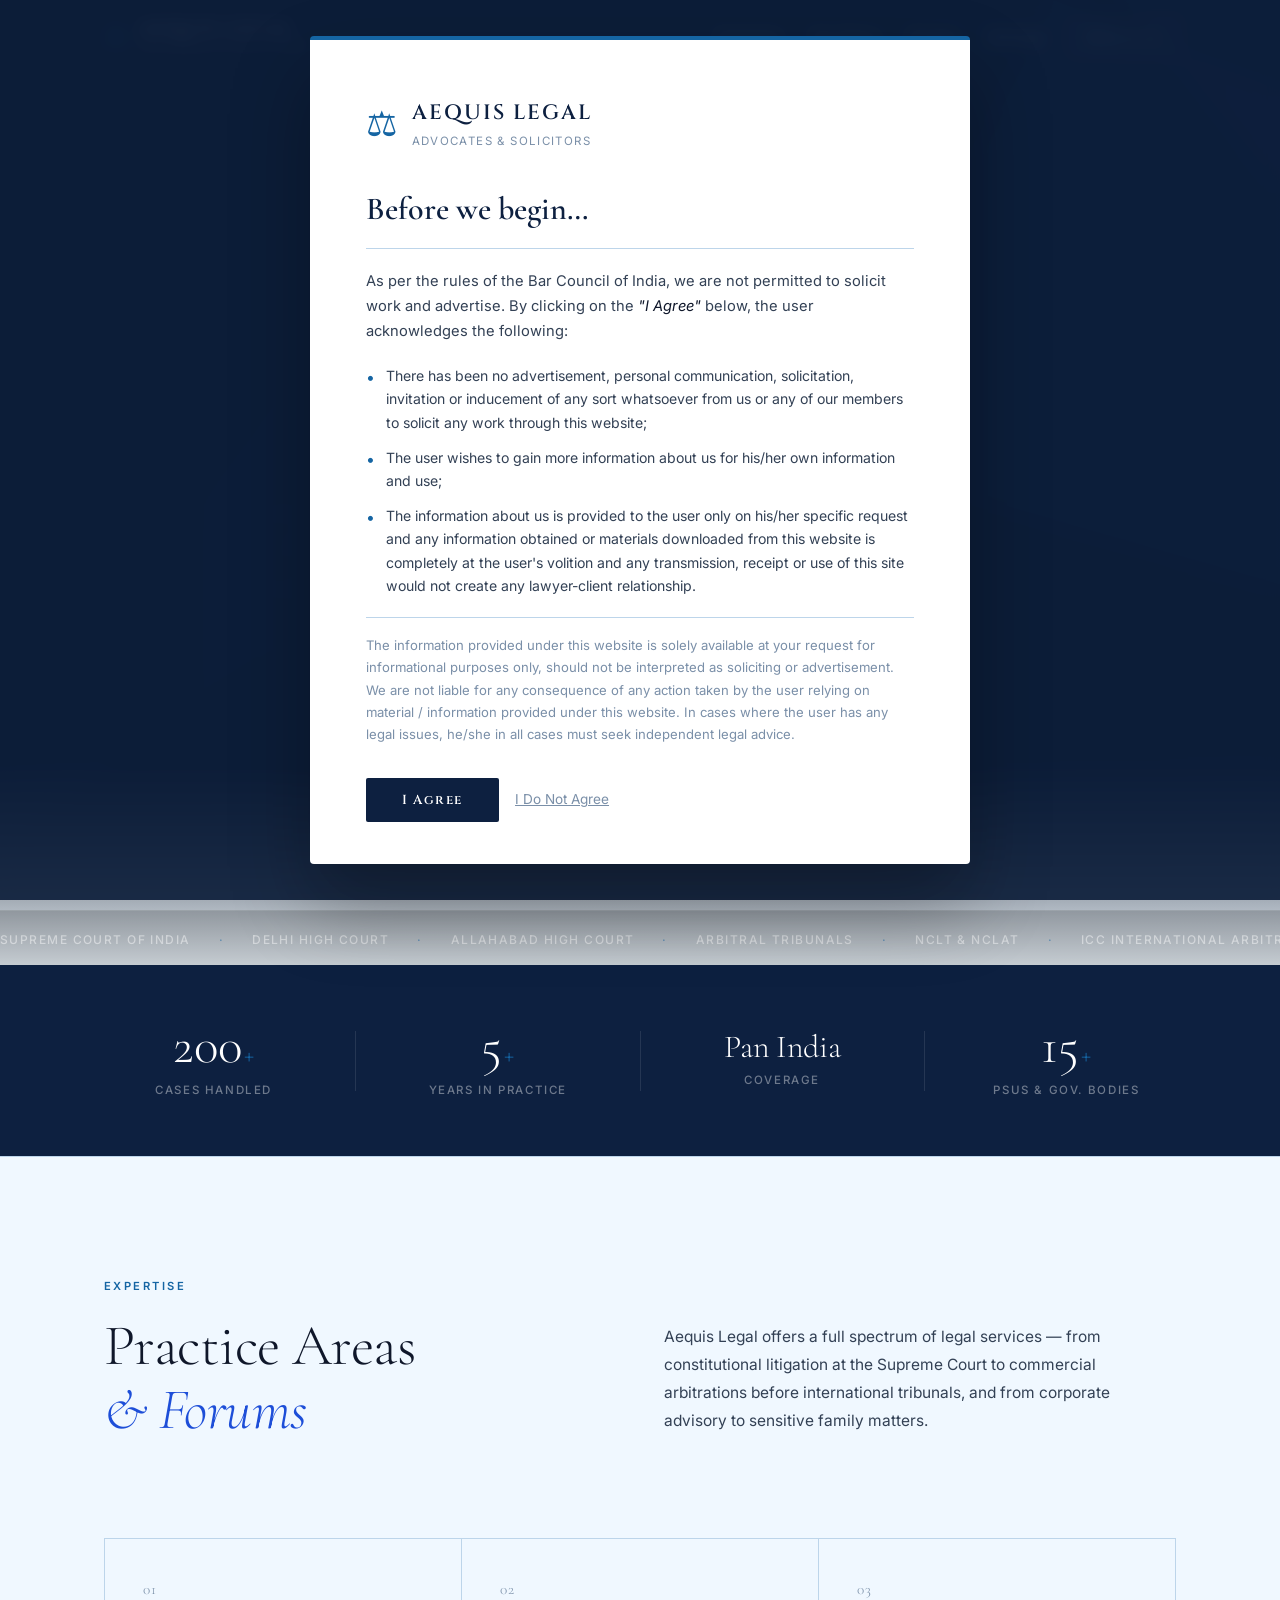
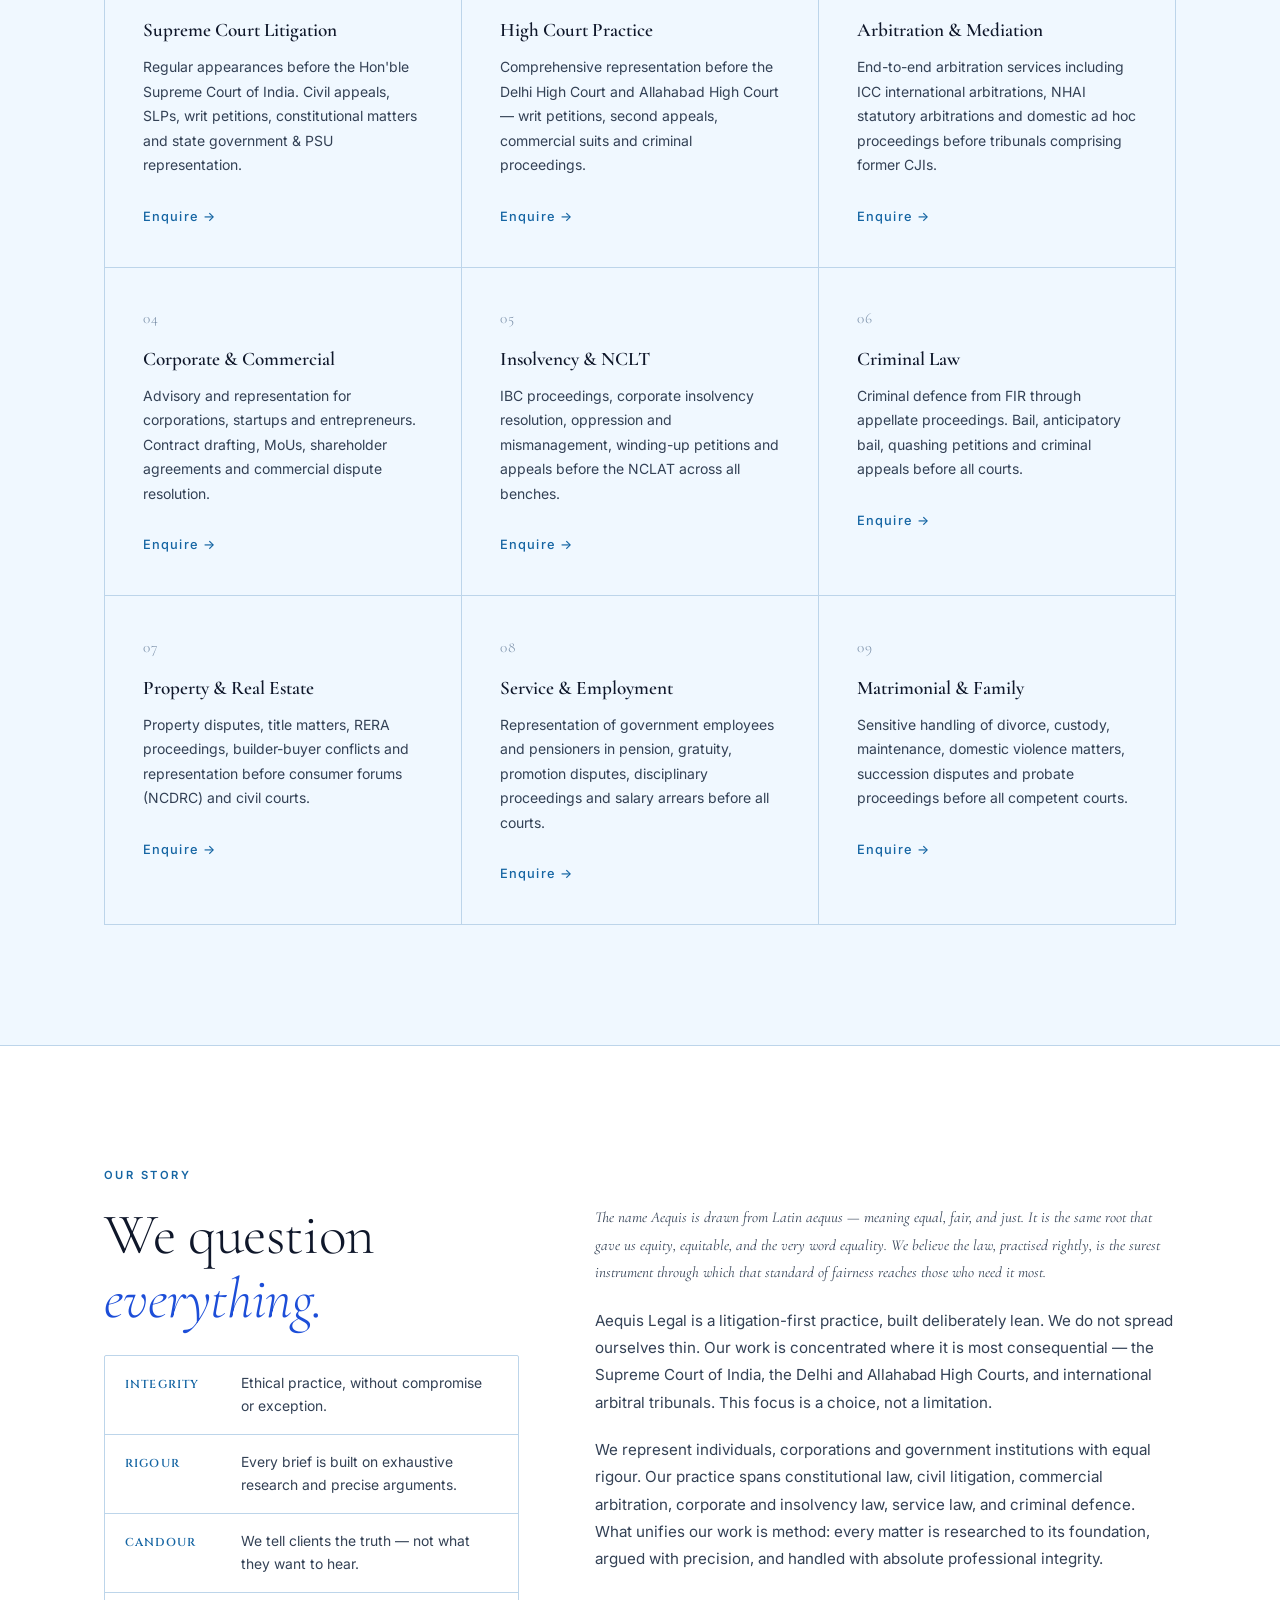
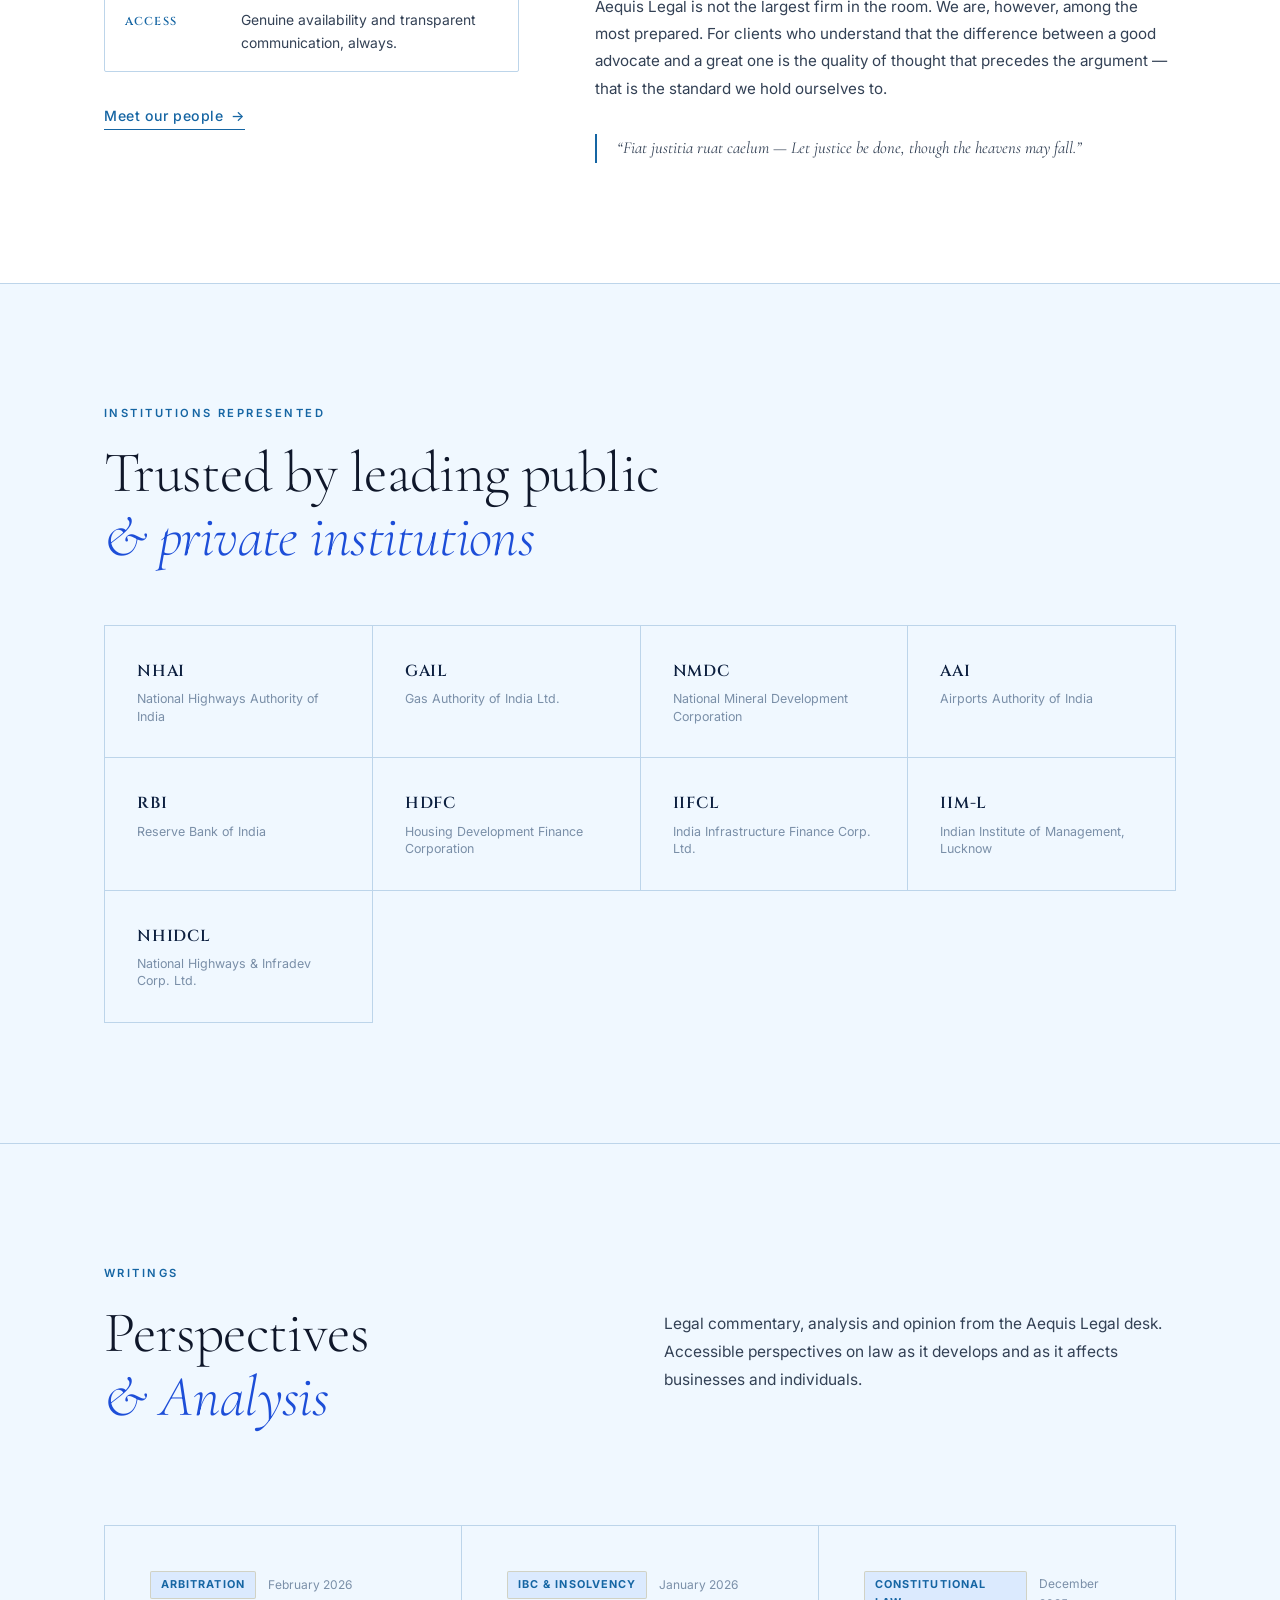
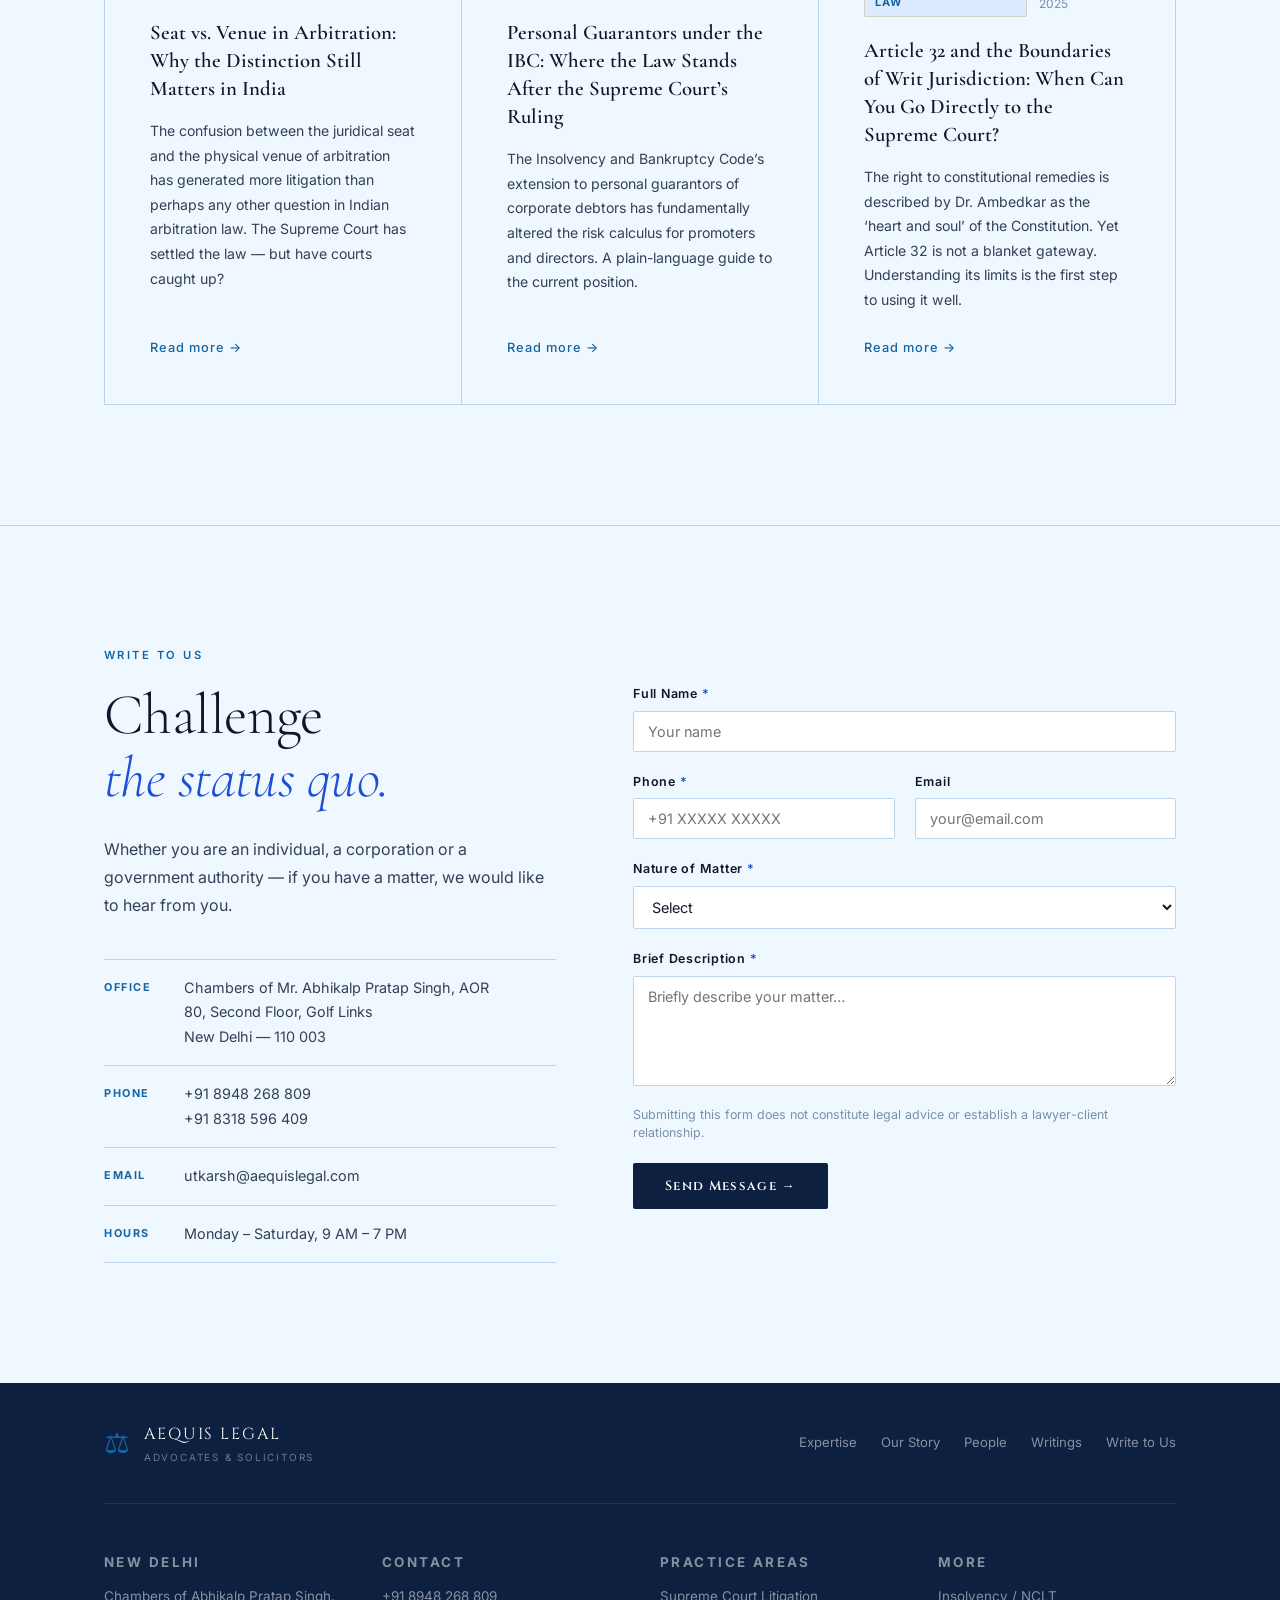
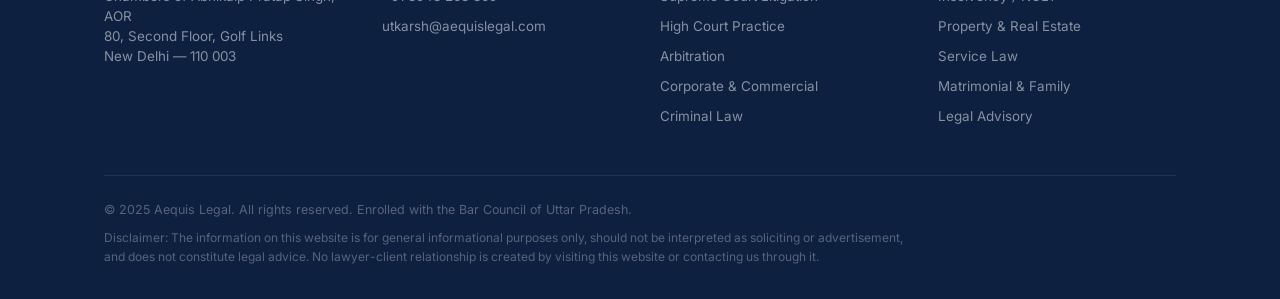
==== website/index.html @ a02b4589 "Rebrand to Aequis Legal — light blue theme, contact form, Utkarsh Kumar photo" ====
<!DOCTYPE html>
<html lang="en">
<head>
  <meta charset="UTF-8" />
  <meta name="viewport" content="width=device-width, initial-scale=1.0" />

  <title>Aequis Legal | Advocates & Solicitors | Supreme Court of India</title>
  <meta name="description" content="Aequis Legal — Advocates led by Utkarsh Kumar practising before the Supreme Court of India, Delhi High Court and Allahabad High Court. Civil, criminal, corporate, arbitration and constitutional matters." />
  <meta name="keywords" content="Supreme Court advocate, Delhi High Court lawyer, Allahabad High Court advocate, arbitration lawyer India, corporate counsel, NCLT advocate, IBC insolvency, Aequis Legal, Utkarsh Kumar advocate" />
  <meta name="author" content="Utkarsh Kumar, Advocate" />
  <link rel="canonical" href="https://www.aequislegal.com/" />

  <!-- Open Graph -->
  <meta property="og:type"        content="website" />
  <meta property="og:url"         content="https://www.aequislegal.com/" />
  <meta property="og:title"       content="Aequis Legal | Advocates & Solicitors" />
  <meta property="og:description" content="Practising before the Supreme Court of India, Delhi HC and Allahabad HC. Civil, criminal, corporate and arbitration matters." />
  <meta property="og:image"       content="https://www.aequislegal.com/og-image.jpg" />
  <meta property="og:locale"      content="en_IN" />

  <!-- Structured Data -->
  <script type="application/ld+json">
  {
    "@context": "https://schema.org",
    "@type": "LegalService",
    "name": "Aequis Legal",
    "description": "Full-service law firm led by Advocate Utkarsh Kumar practising before the Supreme Court of India, Delhi High Court and Allahabad High Court.",
    "url": "https://www.aequislegal.com",
    "telephone": "+918948268809",
    "email": "utkarsh@aequislegal.com",
    "address": {
      "@type": "PostalAddress",
      "streetAddress": "Building No. 80, Second Floor, Golf Links",
      "addressLocality": "New Delhi",
      "addressRegion": "Delhi",
      "postalCode": "110003",
      "addressCountry": "IN"
    },
    "founder": {
      "@type": "Person",
      "name": "Utkarsh Kumar",
      "jobTitle": "Advocate",
      "alumniOf": "Dr. Ram Manohar Lohiya National Law University, Lucknow"
    }
  }
  </script>

  <!-- Google Analytics placeholder -->
  <script async src="https://www.googletagmanager.com/gtag/js?id=G-XXXXXXXXXX"></script>
  <script>
    window.dataLayer = window.dataLayer || [];
    function gtag(){dataLayer.push(arguments);}
    gtag('js', new Date());
    gtag('config', 'G-XXXXXXXXXX');
  </script>

  <!-- Fonts -->
  <link rel="preconnect" href="https://fonts.googleapis.com">
  <link rel="preconnect" href="https://fonts.gstatic.com" crossorigin>
  <link href="https://fonts.googleapis.com/css2?family=Cormorant+Garamond:ital,wght@0,300;0,400;0,500;0,600;0,700;1,300;1,400;1,600&family=Inter:wght@300;400;500;600&family=Cinzel:wght@400;600&display=swap" rel="stylesheet">
  <link rel="stylesheet" href="styles.css" />
</head>
<body>

<!-- ================================================================
     BCI DISCLAIMER MODAL
================================================================ -->
<div class="bci-overlay" id="bciOverlay">
  <div class="bci-modal">
    <div class="bci-logo">
      <span class="bci-emblem">⚖</span>
      <div>
        <span class="bci-firm-name">AEQUIS LEGAL</span>
        <span class="bci-firm-sub">Advocates &amp; Solicitors</span>
      </div>
    </div>
    <h2 class="bci-heading">Before we begin&hellip;</h2>
    <div class="bci-rule"></div>
    <p class="bci-intro">
      As per the rules of the Bar Council of India, we are not permitted to solicit 
      work and advertise. By clicking on the <em>"I Agree"</em> below, the user acknowledges 
      the following:
    </p>
    <ul class="bci-list">
      <li>There has been no advertisement, personal communication, solicitation, invitation or inducement of any sort whatsoever from us or any of our members to solicit any work through this website;</li>
      <li>The user wishes to gain more information about us for his/her own information and use;</li>
      <li>The information about us is provided to the user only on his/her specific request and any information obtained or materials downloaded from this website is completely at the user's volition and any transmission, receipt or use of this site would not create any lawyer-client relationship.</li>
    </ul>
    <p class="bci-footer-text">
      The information provided under this website is solely available at your request for informational 
      purposes only, should not be interpreted as soliciting or advertisement. We are not liable for any 
      consequence of any action taken by the user relying on material / information provided under this 
      website. In cases where the user has any legal issues, he/she in all cases must seek independent 
      legal advice.
    </p>
    <div class="bci-actions">
      <button class="bci-agree" id="bciAgree">I Agree</button>
      <a href="https://www.google.com" class="bci-decline" id="bciDecline">I Do Not Agree</a>
    </div>
  </div>
</div>

<!-- ================================================================
     NAVIGATION
================================================================ -->
<header class="site-header" id="siteHeader">
  <nav class="nav-wrap">
    <a href="#home" class="nav-brand">
      <span class="nav-emblem">⚖</span>
      <div class="nav-brand-text">
        <span class="nav-firm">AEQUIS LEGAL</span>
        <span class="nav-sub">Advocates &amp; Solicitors</span>
      </div>
    </a>

    <ul class="nav-links" id="navLinks">
      <li><a href="#expertise" class="nl">Expertise</a></li>
      <li><a href="#about"     class="nl">Our Story</a></li>
      <li><a href="about.html" class="nl">People</a></li>
      <li><a href="#blog"      class="nl">Writings</a></li>
      <li><a href="#contact"   class="nl nl-cta">Write to Us</a></li>
    </ul>

    <button class="nav-burger" id="navBurger" aria-label="Open menu">
      <span></span><span></span><span></span>
    </button>
  </nav>
</header>

<!-- ================================================================
     HERO
================================================================ -->
<section class="hero" id="home">

  <!-- Abstract geometric art — no photography -->
  <div class="hero-canvas" aria-hidden="true">
    <svg class="hero-svg" viewBox="0 0 1200 700" preserveAspectRatio="xMidYMid slice" xmlns="http://www.w3.org/2000/svg">
      <!-- Deep navy ground -->
      <rect width="1200" height="700" fill="#071829"/>
      <!-- Shifting planes -->
      <polygon points="0,700 420,180 680,420 900,0 1200,120 1200,700" fill="#0d2448" opacity="0.95"/>
      <polygon points="0,700 600,300 1200,460 1200,700" fill="#071020" opacity="0.8"/>
      <!-- Blue filament lines — scales of justice abstracted -->
      <line x1="580" y1="80" x2="580" y2="580" stroke="#3b82f6" stroke-width="1" opacity="0.55"/>
      <line x1="580" y1="200" x2="340" y2="400" stroke="#3b82f6" stroke-width="0.8" opacity="0.45"/>
      <line x1="580" y1="200" x2="820" y2="400" stroke="#3b82f6" stroke-width="0.8" opacity="0.45"/>
      <circle cx="580" cy="200" r="5" fill="#60a5fa" opacity="0.7"/>
      <circle cx="340" cy="400" r="28" fill="none" stroke="#3b82f6" stroke-width="0.8" opacity="0.35"/>
      <circle cx="820" cy="400" r="28" fill="none" stroke="#3b82f6" stroke-width="0.8" opacity="0.35"/>
      <!-- Concentric arcs — resolve &amp; clarity -->
      <circle cx="580" cy="200" r="90"  fill="none" stroke="#60a5fa" stroke-width="0.5" opacity="0.18"/>
      <circle cx="580" cy="200" r="160" fill="none" stroke="#60a5fa" stroke-width="0.5" opacity="0.12"/>
      <circle cx="580" cy="200" r="240" fill="none" stroke="#60a5fa" stroke-width="0.5" opacity="0.08"/>
      <!-- Fine grid — the rule of law -->
      <line x1="0" y1="350" x2="1200" y2="350" stroke="#ffffff" stroke-width="0.3" opacity="0.06"/>
      <line x1="200" y1="0" x2="200" y2="700" stroke="#ffffff" stroke-width="0.3" opacity="0.04"/>
      <line x1="500" y1="0" x2="500" y2="700" stroke="#ffffff" stroke-width="0.3" opacity="0.04"/>
      <line x1="800" y1="0" x2="800" y2="700" stroke="#ffffff" stroke-width="0.3" opacity="0.04"/>
      <line x1="1100" y1="0" x2="1100" y2="700" stroke="#ffffff" stroke-width="0.3" opacity="0.04"/>
      <!-- Blue accent shard — equity & balance -->
      <polygon points="950,0 1200,0 1200,280 1050,120" fill="#1e3a8a" opacity="0.28"/>
      <!-- Gradient veil for text legibility -->
      <defs>
        <linearGradient id="veil" x1="0" x2="1" y1="0" y2="0">
          <stop offset="0%"  stop-color="#040d1a" stop-opacity="0.92"/>
          <stop offset="55%" stop-color="#040d1a" stop-opacity="0.55"/>
          <stop offset="100%" stop-color="#040d1a" stop-opacity="0.1"/>
        </linearGradient>
      </defs>
      <rect width="1200" height="700" fill="url(#veil)"/>
    </svg>
  </div>

  <div class="hero-inner container">
    <p class="hero-eyebrow">
      <span>Supreme Court of India</span>
      <span class="eyebrow-dot">·</span>
      <span>Delhi High Court</span>
      <span class="eyebrow-dot">·</span>
      <span>Allahabad High Court</span>
    </p>
    <h1 class="hero-headline">
      Precision where<br/>
      <em>it matters most.</em>
    </h1>
    <p class="hero-body">
      <em>Aequis</em> — from the Latin <em>aequus</em>, meaning equal, fair, and just. 
      The same ancient root that gave English the words equity, equitable, and equality itself. 
      We named ourselves after that principle deliberately. Law, at its finest, is the 
      instrument through which fairness is defined, defended and delivered. That is the 
      only standard we work to.
    </p>
    <p class="hero-body hero-body--sub">
      A lean, research-driven practice before India's apex court, high courts and 
      international arbitral tribunals — built for those who refuse to accept anything 
      less than rigorous, principled representation.
    </p>
    <div class="hero-links">
      <a href="#expertise" class="link-arrow">Our expertise <span>→</span></a>
      <a href="#about"     class="link-arrow">Our approach <span>→</span></a>
      <a href="#contact"   class="link-arrow">Write to us <span>→</span></a>
    </div>
  </div>

  <!-- Scrolling courts strip -->
  <div class="ticker-wrap">
    <div class="ticker-track" id="tickerTrack">
      <span>Supreme Court of India</span><span class="tdot">·</span>
      <span>Delhi High Court</span><span class="tdot">·</span>
      <span>Allahabad High Court</span><span class="tdot">·</span>
      <span>Arbitral Tribunals</span><span class="tdot">·</span>
      <span>NCLT &amp; NCLAT</span><span class="tdot">·</span>
      <span>ICC International Arbitration</span><span class="tdot">·</span>
      <span>Consumer Forums</span><span class="tdot">·</span>
      <span>RERA Authorities</span><span class="tdot">·</span>
      <span>Commercial Courts</span><span class="tdot">·</span>
      <span>District Courts</span><span class="tdot">·</span>
      <!-- duplicate for seamless loop -->
      <span>Supreme Court of India</span><span class="tdot">·</span>
      <span>Delhi High Court</span><span class="tdot">·</span>
      <span>Allahabad High Court</span><span class="tdot">·</span>
      <span>Arbitral Tribunals</span><span class="tdot">·</span>
      <span>NCLT &amp; NCLAT</span><span class="tdot">·</span>
      <span>ICC International Arbitration</span><span class="tdot">·</span>
    </div>
  </div>
</section>

<!-- ================================================================
     METRICS
================================================================ -->
<section class="metrics-bar" id="metrics">
  <div class="container">
    <div class="metrics-inner">
      <div class="m-item">
        <div class="m-num"><span class="m-counter" data-target="200">0</span><span class="m-suf">+</span></div>
        <div class="m-label">Cases handled</div>
      </div>
      <div class="m-sep"></div>
      <div class="m-item">
        <div class="m-num"><span class="m-counter" data-target="5">0</span><span class="m-suf">+</span></div>
        <div class="m-label">Years in practice</div>
      </div>
      <div class="m-sep"></div>
      <div class="m-item">
        <div class="m-num"><span class="m-label-big">Pan India</span></div>
        <div class="m-label">Coverage</div>
      </div>
      <div class="m-sep"></div>
      <div class="m-item">
        <div class="m-num"><span class="m-counter" data-target="15">0</span><span class="m-suf">+</span></div>
        <div class="m-label">PSUs &amp; Gov. bodies</div>
      </div>
    </div>
  </div>
</section>

<!-- ================================================================
     EXPERTISE
================================================================ -->
<section class="sec expertise-sec" id="expertise">
  <div class="container">
    <div class="sec-label">Expertise</div>
    <div class="sec-top-row">
      <h2 class="sec-title">Practice Areas<br/><em>&amp; Forums</em></h2>
      <p class="sec-intro">
        Aequis Legal offers a full spectrum of legal services — from constitutional 
        litigation at the Supreme Court to commercial arbitrations before international 
        tribunals, and from corporate advisory to sensitive family matters.
      </p>
    </div>

    <div class="exp-grid">
      <div class="exp-card" data-reveal>
        <span class="exp-n">01</span>
        <h3>Supreme Court Litigation</h3>
        <p>Regular appearances before the Hon'ble Supreme Court of India. Civil appeals, SLPs, writ petitions, constitutional matters and state government &amp; PSU representation.</p>
        <a href="#contact" class="card-link">Enquire →</a>
      </div>
      <div class="exp-card" data-reveal>
        <span class="exp-n">02</span>
        <h3>High Court Practice</h3>
        <p>Comprehensive representation before the Delhi High Court and Allahabad High Court — writ petitions, second appeals, commercial suits and criminal proceedings.</p>
        <a href="#contact" class="card-link">Enquire →</a>
      </div>
      <div class="exp-card" data-reveal>
        <span class="exp-n">03</span>
        <h3>Arbitration &amp; Mediation</h3>
        <p>End-to-end arbitration services including ICC international arbitrations, NHAI statutory arbitrations and domestic ad hoc proceedings before tribunals comprising former CJIs.</p>
        <a href="#contact" class="card-link">Enquire →</a>
      </div>
      <div class="exp-card" data-reveal>
        <span class="exp-n">04</span>
        <h3>Corporate &amp; Commercial</h3>
        <p>Advisory and representation for corporations, startups and entrepreneurs. Contract drafting, MoUs, shareholder agreements and commercial dispute resolution.</p>
        <a href="#contact" class="card-link">Enquire →</a>
      </div>
      <div class="exp-card" data-reveal>
        <span class="exp-n">05</span>
        <h3>Insolvency &amp; NCLT</h3>
        <p>IBC proceedings, corporate insolvency resolution, oppression and mismanagement, winding-up petitions and appeals before the NCLAT across all benches.</p>
        <a href="#contact" class="card-link">Enquire →</a>
      </div>
      <div class="exp-card" data-reveal>
        <span class="exp-n">06</span>
        <h3>Criminal Law</h3>
        <p>Criminal defence from FIR through appellate proceedings. Bail, anticipatory bail, quashing petitions and criminal appeals before all courts.</p>
        <a href="#contact" class="card-link">Enquire →</a>
      </div>
      <div class="exp-card" data-reveal>
        <span class="exp-n">07</span>
        <h3>Property &amp; Real Estate</h3>
        <p>Property disputes, title matters, RERA proceedings, builder-buyer conflicts and representation before consumer forums (NCDRC) and civil courts.</p>
        <a href="#contact" class="card-link">Enquire →</a>
      </div>
      <div class="exp-card" data-reveal>
        <span class="exp-n">08</span>
        <h3>Service &amp; Employment</h3>
        <p>Representation of government employees and pensioners in pension, gratuity, promotion disputes, disciplinary proceedings and salary arrears before all courts.</p>
        <a href="#contact" class="card-link">Enquire →</a>
      </div>
      <div class="exp-card" data-reveal>
        <span class="exp-n">09</span>
        <h3>Matrimonial &amp; Family</h3>
        <p>Sensitive handling of divorce, custody, maintenance, domestic violence matters, succession disputes and probate proceedings before all competent courts.</p>
        <a href="#contact" class="card-link">Enquire →</a>
      </div>
    </div>
  </div>
</section>

<!-- ================================================================
     OUR STORY / ABOUT
================================================================ -->
<section class="sec about-sec" id="about">
  <div class="container">
    <div class="sec-label">Our Story</div>
    <div class="about-layout">
      <div class="about-left">
        <h2 class="sec-title">We question<br/><em>everything.</em></h2>
        <div class="about-values">
          <div class="av-item">
            <span class="av-label">Integrity</span>
            <span class="av-text">Ethical practice, without compromise or exception.</span>
          </div>
          <div class="av-item">
            <span class="av-label">Rigour</span>
            <span class="av-text">Every brief is built on exhaustive research and precise arguments.</span>
          </div>
          <div class="av-item">
            <span class="av-label">Candour</span>
            <span class="av-text">We tell clients the truth — not what they want to hear.</span>
          </div>
          <div class="av-item">
            <span class="av-label">Access</span>
            <span class="av-text">Genuine availability and transparent communication, always.</span>
          </div>
        </div>
        <a href="about.html" class="link-arrow about-cta" style="margin-top:2rem; display:inline-flex; align-items:center; gap:8px; font-size:0.88rem; font-weight:500; color:var(--gold); border-bottom:1px solid var(--gold); padding-bottom:2px;">Meet our people <span>→</span></a>
      </div>
      <div class="about-right">
        <p class="about-lede">
          The name <em>Aequis</em> is drawn from Latin <em>aequus</em> — meaning equal, fair, and just.
          It is the same root that gave us equity, equitable, and the very word equality.
          We believe the law, practised rightly, is the surest instrument through which
          that standard of fairness reaches those who need it most.
        </p>
        <p>
          Aequis Legal is a litigation-first practice, built deliberately lean. We do not 
          spread ourselves thin. Our work is concentrated where it is most consequential — 
          the Supreme Court of India, the Delhi and Allahabad High Courts, and international 
          arbitral tribunals. This focus is a choice, not a limitation.
        </p>
        <p>
          We represent individuals, corporations and government institutions with equal 
          rigour. Our practice spans constitutional law, civil litigation, commercial 
          arbitration, corporate and insolvency law, service law, and criminal defence. 
          What unifies our work is method: every matter is researched to its foundation, 
          argued with precision, and handled with absolute professional integrity.
        </p>
        <p>
          Aequis Legal is not the largest firm in the room. We are, however, among the 
          most prepared. For clients who understand that the difference between a good 
          advocate and a great one is the quality of thought that precedes the argument — 
          that is the standard we hold ourselves to.
        </p>
        <blockquote class="about-quote">
          &ldquo;Fiat justitia ruat caelum &mdash; Let justice be done, though the heavens may fall.&rdquo;
        </blockquote>
      </div>
    </div>
  </div>
</section>


<!-- ================================================================
     INSTITUTIONS / CLIENTS
================================================================ -->
<section class="sec clients-sec" id="clients">
  <div class="container">
    <div class="sec-label">Institutions Represented</div>
    <h2 class="sec-title clients-title">Trusted by leading public<br/><em>&amp; private institutions</em></h2>
    <div class="clients-grid">
      <div class="ci"><span class="ci-abbr">NHAI</span><span class="ci-full">National Highways Authority of India</span></div>
      <div class="ci"><span class="ci-abbr">GAIL</span><span class="ci-full">Gas Authority of India Ltd.</span></div>
      <div class="ci"><span class="ci-abbr">NMDC</span><span class="ci-full">National Mineral Development Corporation</span></div>
      <div class="ci"><span class="ci-abbr">AAI</span><span class="ci-full">Airports Authority of India</span></div>
      <div class="ci"><span class="ci-abbr">RBI</span><span class="ci-full">Reserve Bank of India</span></div>
      <div class="ci"><span class="ci-abbr">HDFC</span><span class="ci-full">Housing Development Finance Corporation</span></div>
      <div class="ci"><span class="ci-abbr">IIFCL</span><span class="ci-full">India Infrastructure Finance Corp. Ltd.</span></div>
      <div class="ci"><span class="ci-abbr">IIM-L</span><span class="ci-full">Indian Institute of Management, Lucknow</span></div>
      <div class="ci"><span class="ci-abbr">NHIDCL</span><span class="ci-full">National Highways &amp; Infradev Corp. Ltd.</span></div>
    </div>
  </div>
</section>



<!-- ================================================================
     BLOG / WRITINGS
================================================================ -->
<section class="sec blog-sec" id="blog">
  <div class="container">
    <div class="sec-label">Writings</div>
    <div class="sec-top-row">
      <h2 class="sec-title">Perspectives<br/><em>&amp; Analysis</em></h2>
      <p class="sec-intro">
        Legal commentary, analysis and opinion from the Aequis Legal desk. 
        Accessible perspectives on law as it develops and as it affects 
        businesses and individuals.
      </p>
    </div>

    <div class="blog-grid">

      <article class="blog-card" data-reveal>
        <div class="bc-meta">
          <span class="bc-tag">Arbitration</span>
          <span class="bc-date">February 2026</span>
        </div>
        <h3 class="bc-title"><a href="blog/seat-vs-venue-arbitration.html">Seat vs. Venue in Arbitration: Why the Distinction Still Matters in India</a></h3>
        <p class="bc-excerpt">The confusion between the juridical seat and the physical venue of arbitration has generated more litigation than perhaps any other question in Indian arbitration law. The Supreme Court has settled the law — but have courts caught up?</p>
        <a href="blog/seat-vs-venue-arbitration.html" class="card-link">Read more →</a>
      </article>

      <article class="blog-card" data-reveal>
        <div class="bc-meta">
          <span class="bc-tag">IBC &amp; Insolvency</span>
          <span class="bc-date">January 2026</span>
        </div>
        <h3 class="bc-title"><a href="blog/ibc-personal-guarantors.html">Personal Guarantors under the IBC: Where the Law Stands After the Supreme Court&rsquo;s Ruling</a></h3>
        <p class="bc-excerpt">The Insolvency and Bankruptcy Code&rsquo;s extension to personal guarantors of corporate debtors has fundamentally altered the risk calculus for promoters and directors. A plain-language guide to the current position.</p>
        <a href="blog/ibc-personal-guarantors.html" class="card-link">Read more →</a>
      </article>

      <article class="blog-card" data-reveal>
        <div class="bc-meta">
          <span class="bc-tag">Constitutional Law</span>
          <span class="bc-date">December 2025</span>
        </div>
        <h3 class="bc-title"><a href="blog/article-32-writ-jurisdiction.html">Article 32 and the Boundaries of Writ Jurisdiction: When Can You Go Directly to the Supreme Court?</a></h3>
        <p class="bc-excerpt">The right to constitutional remedies is described by Dr. Ambedkar as the ‘heart and soul’ of the Constitution. Yet Article 32 is not a blanket gateway. Understanding its limits is the first step to using it well.</p>
        <a href="blog/article-32-writ-jurisdiction.html" class="card-link">Read more →</a>
      </article>

    </div>
  </div>
</section>

<!-- ================================================================
     CONTACT
================================================================ -->
<section class="sec contact-sec" id="contact">
  <div class="container">
    <div class="sec-label">Write to Us</div>
    <div class="contact-layout">

      <div class="contact-left">
        <h2 class="sec-title">Challenge<br/><em>the status quo.</em></h2>
        <p class="contact-tagline">
          Whether you are an individual, a corporation or a government authority — 
          if you have a matter, we would like to hear from you.
        </p>
        <div class="contact-details">
          <div class="cd-row">
            <span class="cd-lbl">Office</span>
            <span class="cd-val">Chambers of Mr. Abhikalp Pratap Singh, AOR<br/>80, Second Floor, Golf Links<br/>New Delhi — 110 003</span>
          </div>
          <div class="cd-row">
            <span class="cd-lbl">Phone</span>
            <span class="cd-val">
              <a href="tel:+918948268809">+91 8948 268 809</a><br/>
              <a href="tel:+918318596409">+91 8318 596 409</a>
            </span>
          </div>
          <div class="cd-row">
            <span class="cd-lbl">Email</span>
            <span class="cd-val"><a href="mailto:utkarsh@aequislegal.com">utkarsh@aequislegal.com</a></span>
          </div>
          <div class="cd-row">
            <span class="cd-lbl">Hours</span>
            <span class="cd-val">Monday – Saturday, 9 AM – 7 PM</span>
          </div>
        </div>
      </div>

      <div class="contact-right">
        <form class="cf" id="contactForm">
          <div class="cf-field">
            <label for="cf-name">Full Name <span class="req">*</span></label>
            <input type="text" id="cf-name" name="name" placeholder="Your name" required />
          </div>
          <div class="cf-row">
            <div class="cf-field">
              <label for="cf-phone">Phone <span class="req">*</span></label>
              <input type="tel" id="cf-phone" name="phone" placeholder="+91 XXXXX XXXXX" required />
            </div>
            <div class="cf-field">
              <label for="cf-email">Email</label>
              <input type="email" id="cf-email" name="email" placeholder="your@email.com" />
            </div>
          </div>
          <div class="cf-field">
            <label for="cf-matter">Nature of Matter <span class="req">*</span></label>
            <select id="cf-matter" name="matter" required>
              <option value="">Select</option>
              <option>Supreme Court Litigation</option>
              <option>High Court Matter</option>
              <option>Arbitration / Mediation</option>
              <option>Corporate / Commercial</option>
              <option>Criminal Defence</option>
              <option>Property / Real Estate</option>
              <option>Service / Employment Law</option>
              <option>Matrimonial / Family</option>
              <option>IBC / Insolvency (NCLT)</option>
              <option>Legal Advisory / Opinion</option>
              <option>Other</option>
            </select>
          </div>
          <div class="cf-field">
            <label for="cf-msg">Brief Description <span class="req">*</span></label>
            <textarea id="cf-msg" name="message" rows="4" placeholder="Briefly describe your matter…" required></textarea>
          </div>
          <p class="cf-disclaimer">
            Submitting this form does not constitute legal advice or establish a lawyer-client relationship.
          </p>
          <button type="submit" class="cf-submit" id="cfSubmit">Send Message →</button>
          <p class="cf-success" id="cfSuccess" style="display:none">
            Thank you. We will respond within 24 hours.
          </p>
        </form>
      </div>

    </div>
  </div>
</section>

<!-- ================================================================
     FOOTER
================================================================ -->
<footer class="site-footer">
  <div class="container">

    <div class="ft-top">
      <div class="ft-brand">
        <span class="ft-emblem">⚖</span>
        <div>
          <span class="ft-firm">AEQUIS LEGAL</span>
          <span class="ft-sub">Advocates &amp; Solicitors</span>
        </div>
      </div>
      <nav class="ft-nav">
        <a href="#expertise">Expertise</a>
        <a href="#about">Our Story</a>
        <a href="about.html">People</a>
        <a href="#blog">Writings</a>
        <a href="#contact">Write to Us</a>
      </nav>
    </div>

    <div class="ft-mid">
      <div class="ft-col">
        <span class="ft-head">New Delhi</span>
        <span>Chambers of Abhikalp Pratap Singh, AOR<br/>80, Second Floor, Golf Links<br/>New Delhi — 110 003</span>
      </div>
      <div class="ft-col">
        <span class="ft-head">Contact</span>
        <a href="tel:+918948268809">+91 8948 268 809</a>
        <a href="mailto:utkarsh@aequislegal.com">utkarsh@aequislegal.com</a>
      </div>
      <div class="ft-col">
        <span class="ft-head">Practice Areas</span>
        <a href="#expertise">Supreme Court Litigation</a>
        <a href="#expertise">High Court Practice</a>
        <a href="#expertise">Arbitration</a>
        <a href="#expertise">Corporate &amp; Commercial</a>
        <a href="#expertise">Criminal Law</a>
      </div>
      <div class="ft-col">
        <span class="ft-head">More</span>
        <a href="#expertise">Insolvency / NCLT</a>
        <a href="#expertise">Property &amp; Real Estate</a>
        <a href="#expertise">Service Law</a>
        <a href="#expertise">Matrimonial &amp; Family</a>
        <a href="#contact">Legal Advisory</a>
      </div>
    </div>

    <div class="ft-bottom">
      <p>© 2025 Aequis Legal. All rights reserved. Enrolled with the Bar Council of Uttar Pradesh.</p>
      <p class="ft-disclaimer">
        Disclaimer: The information on this website is for general informational purposes only, should not be interpreted as soliciting or advertisement, and does not constitute legal advice. No lawyer-client relationship is created by visiting this website or contacting us through it.
      </p>
    </div>

  </div>
</footer>

<!-- Floating email pill -->
<a href="mailto:utkarsh@aequislegal.com" class="float-pill" id="floatPill">
  Email Us &nbsp;→&nbsp; utkarsh@aequislegal.com
</a>

<script src="script.js"></script>
</body>
</html>
---- website/styles.css ----
/* ============================================================
   AEQUIS LEGAL — STYLESHEET
   Professional light-blue brand theme, typography-led
   ============================================================ */

/* ── Variables ───────────────────────────────────── */
:root {
  --ink:       #0f172a;
  --ink-mid:   #334155;
  --ink-light: #7a8fa8;
  --paper:     #f0f8ff;
  --white:     #ffffff;
  --border:    #bdd5ea;
  --gold:      #1565a3;
  --gold-pale: #dbeafe;
  --navy:      #0d2040;
  --navy-mid:  #1a3a6e;
  --accent:    #1d4ed8;

  --f-serif:  'Cormorant Garamond', Georgia, serif;
  --f-sans:   'Inter', system-ui, sans-serif;
  --f-title:  'Cinzel', serif;

  --max-w: 1200px;
  --pad:   clamp(20px, 5vw, 80px);

  --ease: cubic-bezier(0.4, 0, 0.2, 1);
  --dur:  0.4s;
}

/* ── Reset ───────────────────────────────────────── */
*, *::before, *::after { box-sizing: border-box; margin: 0; padding: 0; }
html { scroll-behavior: smooth; font-size: 16px; -webkit-font-smoothing: antialiased; }
body { font-family: var(--f-sans); color: var(--ink); background: var(--paper); line-height: 1.65; overflow-x: hidden; }
a { text-decoration: none; color: inherit; }
ul { list-style: none; }
button { cursor: pointer; border: none; background: none; font-family: inherit; }

.container { max-width: var(--max-w); margin: 0 auto; padding: 0 var(--pad); }

/* ============================================================
   BCI DISCLAIMER MODAL
   ============================================================ */
.bci-overlay {
  position: fixed; inset: 0; z-index: 9999;
  background: rgba(14, 31, 59, 0.92);
  backdrop-filter: blur(8px);
  display: flex; align-items: center; justify-content: center;
  padding: 20px;
  opacity: 1; transition: opacity 0.5s var(--ease);
}
.bci-overlay.hidden { opacity: 0; pointer-events: none; }

.bci-modal {
  background: var(--white);
  border-radius: 4px;
  max-width: 660px; width: 100%;
  max-height: 92vh;
  overflow-y: auto;
  padding: clamp(28px, 5vw, 56px);
  position: relative;
  border-top: 4px solid var(--gold);
  box-shadow: 0 40px 80px rgba(0,0,0,0.3);
}

.bci-logo {
  display: flex; align-items: center; gap: 14px;
  margin-bottom: 2rem;
}
.bci-emblem {
  font-size: 2.2rem; color: var(--gold); line-height: 1;
}
.bci-firm-name {
  display: block;
  font-family: var(--f-title); font-size: 1.3rem; font-weight: 600;
  color: var(--navy); letter-spacing: 0.1em;
}
.bci-firm-sub {
  display: block; font-size: 0.72rem; color: var(--ink-light);
  letter-spacing: 0.12em; text-transform: uppercase; margin-top: 2px;
}

.bci-heading {
  font-family: var(--f-serif); font-size: clamp(1.5rem, 3vw, 2rem);
  font-weight: 600; color: var(--navy); margin-bottom: 0.75rem;
}
.bci-rule {
  height: 1px; background: var(--border); margin-bottom: 1.25rem;
}
.bci-intro {
  font-size: 0.92rem; color: var(--ink-mid); line-height: 1.7; margin-bottom: 1.25rem;
}
.bci-intro em { font-style: italic; color: var(--ink); }

.bci-list {
  padding-left: 0; margin-bottom: 1.25rem;
  display: flex; flex-direction: column; gap: 12px;
}
.bci-list li {
  font-size: 0.88rem; color: var(--ink-mid); line-height: 1.65;
  padding-left: 20px; position: relative;
}
.bci-list li::before {
  content: '•'; position: absolute; left: 0;
  color: var(--gold); font-size: 1rem;
}

.bci-footer-text {
  font-size: 0.82rem; color: var(--ink-light); line-height: 1.7;
  border-top: 1px solid var(--border); padding-top: 1rem; margin-bottom: 2rem;
}

.bci-actions {
  display: flex; gap: 16px; align-items: center; flex-wrap: wrap;
}
.bci-agree {
  background: var(--navy); color: var(--white);
  padding: 13px 36px; border-radius: 2px;
  font-family: var(--f-title); font-size: 0.82rem; letter-spacing: 0.12em;
  font-weight: 600; transition: background var(--dur) var(--ease);
}
.bci-agree:hover { background: var(--accent); }
.bci-decline {
  font-size: 0.85rem; color: var(--ink-light); text-decoration: underline;
  transition: color var(--dur);
}
.bci-decline:hover { color: var(--ink); }

/* ============================================================
   NAVIGATION
   ============================================================ */
.site-header {
  position: fixed; top: 0; left: 0; right: 0; z-index: 100;
  background: transparent;
  transition: background var(--dur) var(--ease), box-shadow var(--dur) var(--ease);
}
.site-header.scrolled {
  background: rgba(253, 252, 249, 0.97);
  backdrop-filter: blur(12px);
  box-shadow: 0 1px 0 var(--border);
}

.nav-wrap {
  max-width: var(--max-w); margin: 0 auto; padding: 0 var(--pad);
  height: 72px; display: flex; align-items: center; justify-content: space-between;
}

.nav-brand {
  display: flex; align-items: center; gap: 12px; z-index: 10;
}
.nav-emblem {
  font-size: 1.6rem; color: var(--gold); transition: color var(--dur);
}
.nav-brand-text { display: flex; flex-direction: column; line-height: 1; }
.nav-firm {
  font-family: var(--f-title); font-size: 1.1rem; font-weight: 600;
  color: var(--white); letter-spacing: 0.1em;
  transition: color var(--dur) var(--ease);
}
.site-header.scrolled .nav-firm { color: var(--navy); }
.nav-sub {
  font-size: 0.6rem; letter-spacing: 0.2em; text-transform: uppercase;
  color: rgba(255,255,255,0.6); margin-top: 2px;
  transition: color var(--dur) var(--ease);
}
.site-header.scrolled .nav-sub { color: var(--ink-light); }

.nav-links {
  display: flex; align-items: center; gap: 4px;
}
.nl {
  font-size: 0.83rem; font-weight: 500; letter-spacing: 0.03em;
  color: rgba(255,255,255,0.8); padding: 8px 14px; border-radius: 3px;
  transition: color var(--dur) var(--ease), background var(--dur);
}
.nl:hover { color: var(--white); background: rgba(255,255,255,0.1); }
.site-header.scrolled .nl { color: var(--ink-mid); }
.site-header.scrolled .nl:hover { color: var(--ink); background: rgba(0,0,0,0.04); }

.nl-cta {
  border: 1px solid rgba(255,255,255,0.5);
  margin-left: 8px;
}
.nl-cta:hover { border-color: rgba(255,255,255,0.8); background: rgba(255,255,255,0.08); }
.site-header.scrolled .nl-cta { border-color: var(--navy); color: var(--navy); }
.site-header.scrolled .nl-cta:hover { background: var(--navy); color: var(--white); }

.nav-burger {
  display: none; flex-direction: column; gap: 5px; padding: 8px; z-index: 200;
}
.nav-burger span {
  display: block; width: 22px; height: 1.5px;
  background: var(--white); border-radius: 2px; transition: var(--dur) var(--ease);
}
.site-header.scrolled .nav-burger span { background: var(--ink); }

/* ============================================================
   HERO
   ============================================================ */
.hero {
  min-height: 100vh;
  background: #0b1a33;
  display: flex; flex-direction: column; justify-content: center;
  position: relative; overflow: hidden;
  padding-top: 72px;
}

/* Abstract art canvas */
.hero-canvas {
  position: absolute; inset: 0; z-index: 0;
  pointer-events: none;
}
.hero-svg {
  width: 100%; height: 100%;
  display: block;
}

.hero::after {
  content: '';
  position: absolute; bottom: 0; left: 0; right: 0; height: 200px;
  background: linear-gradient(to bottom, transparent, var(--paper));
  pointer-events: none; z-index: 1;
}

.hero-inner {
  position: relative; z-index: 2;
  padding-top: clamp(60px, 10vh, 120px);
  padding-bottom: clamp(60px, 8vh, 100px);
}

.hero-eyebrow {
  font-size: 0.75rem; font-weight: 500; letter-spacing: 0.2em;
  text-transform: uppercase; color: rgba(255,255,255,0.5);
  margin-bottom: 1.5rem;
  display: flex; gap: 10px; align-items: center; flex-wrap: wrap;
}
.eyebrow-dot { color: var(--gold); opacity: 0.6; }

.hero-headline {
  font-family: var(--f-serif);
  font-size: clamp(3rem, 7vw, 6.5rem);
  font-weight: 300; line-height: 1.05;
  color: var(--white); margin-bottom: 2rem;
  letter-spacing: -0.01em;
}
.hero-headline em {
  font-style: italic; color: var(--gold);
  font-weight: 400;
}

.hero-body {
  font-size: clamp(1rem, 1.6vw, 1.15rem); font-weight: 300;
  color: rgba(255,255,255,0.72); line-height: 1.8;
  max-width: 540px; margin-bottom: 1.5rem;
}
.hero-body--sub {
  font-size: clamp(0.88rem, 1.4vw, 1rem); color: rgba(255,255,255,0.5);
  max-width: 480px; margin-bottom: 3rem;
}

.hero-links { display: flex; gap: 32px; flex-wrap: wrap; }

.link-arrow {
  font-size: 0.88rem; font-weight: 500;
  color: rgba(255,255,255,0.75);
  letter-spacing: 0.04em;
  display: flex; align-items: center; gap: 8px;
  transition: color var(--dur);
  border-bottom: 1px solid rgba(255,255,255,0.2);
  padding-bottom: 2px;
}
.link-arrow span { transition: transform var(--dur); }
.link-arrow:hover { color: var(--white); border-bottom-color: var(--gold); }
.link-arrow:hover span { transform: translateX(4px); }

/* Ticker */
.ticker-wrap {
  position: relative; z-index: 2;
  border-top: 1px solid rgba(255,255,255,0.1);
  background: rgba(0,0,0,0.18);
  overflow: hidden; padding: 14px 0;
  white-space: nowrap;
}
.ticker-track {
  display: inline-flex; gap: 28px;
  animation: tickerScroll 28s linear infinite;
  font-size: 0.75rem; font-weight: 500; letter-spacing: 0.12em; text-transform: uppercase;
  color: rgba(255,255,255,0.45);
}
.tdot { color: var(--gold); opacity: 0.5; }
@keyframes tickerScroll {
  0%   { transform: translateX(0); }
  100% { transform: translateX(-50%); }
}

/* ============================================================
   METRICS BAR
   ============================================================ */
.metrics-bar {
  background: var(--navy); padding: 56px 0;
}
.metrics-inner {
  display: flex; align-items: center; justify-content: space-between;
  flex-wrap: wrap; gap: 32px;
}
.m-item { text-align: center; flex: 1; min-width: 120px; }
.m-num {
  font-family: var(--f-serif);
  font-size: clamp(2.2rem, 4vw, 3.4rem);
  font-weight: 300; color: var(--white); line-height: 1;
  margin-bottom: 0.5rem; display: flex; align-items: baseline;
  justify-content: center; gap: 2px;
}
.m-suf { font-size: clamp(1.2rem, 2vw, 1.8rem); color: var(--gold); }
.m-label {
  font-size: 0.72rem; font-weight: 500; letter-spacing: 0.14em;
  text-transform: uppercase; color: rgba(255,255,255,0.4);
}
.m-sep { width: 1px; height: 60px; background: rgba(255,255,255,0.1); flex-shrink: 0; }
.m-label-big {
  font-family: var(--f-serif); font-size: clamp(1.6rem, 2.5vw, 2.4rem);
  font-weight: 300; color: var(--white); line-height: 1;
}

/* ============================================================
   SECTIONS — shared
   ============================================================ */
.sec {
  padding: clamp(64px, 10vw, 120px) 0;
  border-top: 1px solid var(--border);
}
.sec-label {
  font-size: 0.7rem; font-weight: 600; letter-spacing: 0.22em;
  text-transform: uppercase; color: var(--gold);
  margin-bottom: 1.25rem;
}
.sec-title {
  font-family: var(--f-serif);
  font-size: clamp(2rem, 4.5vw, 3.6rem);
  font-weight: 300; line-height: 1.1; color: var(--ink);
  margin-bottom: 1.5rem; letter-spacing: -0.01em;
}
.sec-title em { font-style: italic; color: var(--accent); }

.sec-top-row {
  display: grid; grid-template-columns: 1fr 1fr;
  gap: 48px; align-items: start; margin-bottom: clamp(40px, 6vw, 72px);
}
.sec-intro {
  font-size: 0.97rem; color: var(--ink-mid); line-height: 1.8;
  padding-top: 0.5rem;
}

/* ============================================================
   EXPERTISE GRID
   ============================================================ */
.exp-grid {
  display: grid;
  grid-template-columns: repeat(3, 1fr);
  gap: 0;
  border-top: 1px solid var(--border);
  border-left: 1px solid var(--border);
}
.exp-card {
  padding: clamp(24px, 3vw, 40px);
  border-right: 1px solid var(--border);
  border-bottom: 1px solid var(--border);
  position: relative; overflow: hidden;
  transition: background var(--dur) var(--ease);
}
.exp-card:hover { background: var(--white); }
.exp-card::after {
  content: '';
  position: absolute; top: 0; left: 0; width: 3px; height: 0;
  background: var(--gold);
  transition: height 0.4s var(--ease);
}
.exp-card:hover::after { height: 100%; }

.exp-n {
  display: block;
  font-family: var(--f-serif); font-size: 0.95rem;
  color: var(--ink-light); margin-bottom: 1rem;
  font-weight: 300; letter-spacing: 0.05em;
}
.exp-card h3 {
  font-family: var(--f-serif); font-size: 1.2rem; font-weight: 600;
  color: var(--ink); margin-bottom: 0.75rem; line-height: 1.3;
}
.exp-card p {
  font-size: 0.875rem; color: var(--ink-mid); line-height: 1.75;
  margin-bottom: 1.5rem;
}
.card-link {
  font-size: 0.8rem; font-weight: 500; letter-spacing: 0.08em;
  color: var(--gold);
  border-bottom: 1px solid transparent;
  transition: border-color var(--dur);
}
.card-link:hover { border-color: var(--gold); }

/* ============================================================
   ABOUT
   ============================================================ */
.about-sec { background: var(--white); }

.about-layout {
  display: grid; grid-template-columns: 1fr 1.4fr;
  gap: clamp(40px, 6vw, 96px); align-items: start;
}
.about-card {
  display: flex; gap: 16px; align-items: flex-start;
  background: var(--paper); border: 1px solid var(--border);
  border-left: 3px solid var(--gold);
  padding: 24px; border-radius: 2px; margin-bottom: 2rem;
}
.about-portrait-icon {
  font-size: 2.5rem; color: var(--gold); line-height: 1; flex-shrink: 0;
}
.about-portrait-info { display: flex; flex-direction: column; gap: 4px; }
.about-portrait-info strong { font-size: 1rem; color: var(--navy); font-weight: 600; }
.about-portrait-info span { font-size: 0.8rem; color: var(--ink-light); }

.about-values {
  display: flex; flex-direction: column; gap: 0;
  border: 1px solid var(--border);
  border-radius: 2px; overflow: hidden;
}
.av-item {
  padding: 16px 20px; border-bottom: 1px solid var(--border);
  display: flex; gap: 20px; align-items: baseline;
}
.av-item:last-child { border-bottom: none; }
.av-label {
  font-family: var(--f-title); font-size: 0.72rem; font-weight: 600;
  letter-spacing: 0.1em; text-transform: uppercase; color: var(--gold);
  min-width: 96px;
}
.av-text { font-size: 0.87rem; color: var(--ink-mid); }

.about-lede {
  font-family: var(--f-serif); font-size: clamp(1.2rem, 2vw, 1.5rem);
  font-weight: 400; line-height: 1.6; color: var(--ink); margin-bottom: 1.5rem;
  font-style: italic;
}
.about-right p {
  font-size: 0.95rem; color: var(--ink-mid); line-height: 1.8; margin-bottom: 1.25rem;
}
.about-right strong { color: var(--ink); font-weight: 600; }
.about-quote {
  border-left: 2px solid var(--gold); padding-left: 20px;
  font-family: var(--f-serif); font-style: italic;
  font-size: 1.05rem; color: var(--ink-mid); line-height: 1.7;
  margin-top: 2rem;
}

/* ============================================================
   CASES TABLE
   ============================================================ */
.cases-table {
  border-top: 2px solid var(--ink);
  border-bottom: 1px solid var(--border);
}
.cases-thead {
  display: grid; grid-template-columns: 200px 1fr 200px;
  gap: 24px; padding: 12px 0;
  border-bottom: 1px solid var(--border);
  font-size: 0.7rem; font-weight: 600; letter-spacing: 0.12em;
  text-transform: uppercase; color: var(--ink-light);
}
.case-row {
  display: grid; grid-template-columns: 200px 1fr 200px;
  gap: 24px; padding: clamp(20px, 3vw, 32px) 0;
  border-bottom: 1px solid var(--border);
  align-items: start;
  transition: background var(--dur);
}
.case-row:hover { background: var(--white); }

.cr-forum { padding-top: 4px; }
.cr-tag {
  display: inline-block;
  font-size: 0.68rem; font-weight: 600; letter-spacing: 0.1em;
  text-transform: uppercase; color: var(--gold);
  background: var(--gold-pale); border: 1px solid rgba(184,151,62,0.3);
  padding: 5px 10px; border-radius: 2px;
}
.cr-body h4 {
  font-family: var(--f-serif); font-size: 1.05rem; font-weight: 600;
  color: var(--ink); margin-bottom: 0.5rem; line-height: 1.4;
  font-style: italic;
}
.cr-body p { font-size: 0.87rem; color: var(--ink-mid); line-height: 1.7; }
.cr-body strong { color: var(--ink); font-weight: 600; }
.cr-nature {
  font-size: 0.78rem; color: var(--ink-light);
  line-height: 1.5; padding-top: 4px;
}

/* ============================================================
   CLIENTS
   ============================================================ */
.clients-title { margin-bottom: clamp(32px, 5vw, 56px); }
.clients-grid {
  display: grid; grid-template-columns: repeat(4, 1fr);
  gap: 0;
  border-top: 1px solid var(--border);
  border-left: 1px solid var(--border);
}
.ci {
  padding: clamp(20px, 2.5vw, 32px);
  border-right: 1px solid var(--border);
  border-bottom: 1px solid var(--border);
  display: flex; flex-direction: column; gap: 6px;
  transition: background var(--dur);
}
.ci:hover { background: var(--white); }
.ci-abbr {
  font-family: var(--f-title); font-size: 1rem; font-weight: 600;
  color: var(--navy); letter-spacing: 0.05em;
}
.ci-full { font-size: 0.78rem; color: var(--ink-light); line-height: 1.4; }

/* ============================================================
   AWARDS
   ============================================================ */
.awards-grid {
  display: grid; grid-template-columns: repeat(3, 1fr);
  gap: 0;
  border-top: 1px solid var(--border);
  border-left: 1px solid var(--border);
}
.award-item {
  padding: clamp(24px, 3vw, 40px);
  border-right: 1px solid var(--border);
  border-bottom: 1px solid var(--border);
  transition: background var(--dur);
  position: relative; overflow: hidden;
}
.award-item::before {
  content: '';
  position: absolute; bottom: 0; left: 0; right: 0; height: 3px;
  background: var(--gold); transform: scaleX(0); transform-origin: left;
  transition: transform 0.4s var(--ease);
}
.award-item:hover { background: var(--white); }
.award-item:hover::before { transform: scaleX(1); }

.aw-meta { display: flex; justify-content: space-between; align-items: center; margin-bottom: 1rem; }
.aw-org {
  font-size: 0.7rem; font-weight: 700; letter-spacing: 0.12em;
  text-transform: uppercase; color: var(--gold);
}
.aw-year { font-size: 0.82rem; color: var(--ink-light); font-variant-numeric: tabular-nums; }
.aw-title {
  font-family: var(--f-serif); font-size: 1.05rem; font-weight: 600;
  color: var(--ink); line-height: 1.45; margin-bottom: 0.75rem;
}
.aw-body { font-size: 0.84rem; color: var(--ink-mid); line-height: 1.7; }

/* ============================================================
   REVIEWS CAROUSEL
   ============================================================ */
.reviews-sec { background: var(--white); }
.reviews-title { text-align: center; margin-bottom: clamp(40px, 6vw, 64px); }
.reviews-wrap { max-width: 780px; margin: 0 auto; }

.review-slides { min-height: 260px; position: relative; }
.rev-slide { display: none; animation: revFadeIn 0.5s var(--ease); }
.rev-slide.active { display: block; }
@keyframes revFadeIn { from { opacity: 0; transform: translateY(10px); } to { opacity: 1; transform: none; } }

.rev-stars { color: var(--gold); font-size: 1.1rem; letter-spacing: 3px; margin-bottom: 1.5rem; }
.rev-slide blockquote {
  font-family: var(--f-serif); font-size: clamp(1.1rem, 2.2vw, 1.5rem);
  font-weight: 400; font-style: italic; line-height: 1.65;
  color: var(--ink); margin-bottom: 2rem;
}
.rev-attr { display: flex; flex-direction: column; gap: 4px; }
.rev-attr strong { font-size: 0.9rem; color: var(--navy); }
.rev-attr span   { font-size: 0.82rem; color: var(--ink-light); }

.rev-nav {
  display: flex; align-items: center; gap: 20px;
  margin-top: 2.5rem; border-top: 1px solid var(--border); padding-top: 1.5rem;
}
.rev-btn {
  width: 40px; height: 40px;
  border: 1px solid var(--border); border-radius: 50%;
  color: var(--ink-mid); font-size: 1rem;
  display: flex; align-items: center; justify-content: center;
  transition: all var(--dur);
}
.rev-btn:hover { border-color: var(--navy); color: var(--navy); }
.rev-dots { display: flex; gap: 8px; flex: 1; }
.rd {
  width: 28px; height: 2px; background: var(--border); border-radius: 2px;
  cursor: pointer; transition: background var(--dur);
}
.rd.active { background: var(--navy); }

/* ============================================================
   BLOG
   ============================================================ */
.blog-grid {
  display: grid; grid-template-columns: repeat(3, 1fr);
  gap: 0;
  border-top: 1px solid var(--border);
  border-left: 1px solid var(--border);
}
.blog-card {
  padding: clamp(28px, 3.5vw, 48px);
  border-right: 1px solid var(--border);
  border-bottom: 1px solid var(--border);
  display: flex; flex-direction: column; gap: 0;
  transition: background var(--dur);
}
.blog-card:hover { background: var(--white); }

.bc-meta {
  display: flex; gap: 12px; align-items: center;
  margin-bottom: 1.25rem;
}
.bc-tag {
  font-size: 0.68rem; font-weight: 700; letter-spacing: 0.1em;
  text-transform: uppercase; color: var(--gold);
  background: var(--gold-pale); border: 1px solid rgba(184,151,62,0.3);
  padding: 4px 10px; border-radius: 2px;
}
.bc-date {
  font-size: 0.75rem; color: var(--ink-light);
}
.bc-title {
  font-family: var(--f-serif); font-size: clamp(1.05rem, 1.8vw, 1.3rem);
  font-weight: 600; line-height: 1.35; color: var(--ink);
  margin-bottom: 1rem;
}
.bc-title a { color: inherit; transition: color var(--dur); }
.bc-title a:hover { color: var(--accent); }
.bc-excerpt {
  font-size: 0.88rem; color: var(--ink-mid); line-height: 1.75;
  flex: 1; margin-bottom: 1.5rem;
}

@media (max-width: 1024px) {
  .blog-grid { grid-template-columns: repeat(2, 1fr); }
}
@media (max-width: 640px) {
  .blog-grid { grid-template-columns: 1fr; }
}

.contact-sec { background: var(--paper); }
.contact-layout {
  display: grid; grid-template-columns: 1fr 1.2fr;
  gap: clamp(40px, 6vw, 96px); align-items: start;
}
.contact-tagline {
  font-size: 1rem; color: var(--ink-mid); line-height: 1.75; margin-bottom: 2.5rem;
}
.contact-details { display: flex; flex-direction: column; gap: 0; }
.cd-row {
  display: flex; gap: 24px; padding: 16px 0;
  border-bottom: 1px solid var(--border);
  align-items: flex-start;
}
.cd-row:first-child { border-top: 1px solid var(--border); }
.cd-lbl {
  font-size: 0.68rem; font-weight: 700; letter-spacing: 0.14em;
  text-transform: uppercase; color: var(--gold); min-width: 56px; padding-top: 3px;
}
.cd-val { font-size: 0.9rem; color: var(--ink-mid); line-height: 1.7; }
.cd-val a { color: var(--ink-mid); transition: color var(--dur); }
.cd-val a:hover { color: var(--navy); }

/* Form */
.cf { display: flex; flex-direction: column; gap: 20px; }
.cf-field { display: flex; flex-direction: column; gap: 6px; }
.cf-row { display: grid; grid-template-columns: 1fr 1fr; gap: 20px; }
.cf-field label { font-size: 0.78rem; font-weight: 600; letter-spacing: 0.06em; color: var(--ink); }
.req { color: var(--accent); }
.cf-field input,
.cf-field select,
.cf-field textarea {
  width: 100%; padding: 11px 14px;
  border: 1px solid var(--border); border-radius: 2px;
  font-size: 0.9rem; font-family: var(--f-sans);
  color: var(--ink); background: var(--white);
  outline: none; transition: border-color var(--dur);
}
.cf-field input:focus,
.cf-field select:focus,
.cf-field textarea:focus { border-color: var(--navy); }
.cf-field textarea { resize: vertical; min-height: 110px; }
.cf-disclaimer { font-size: 0.78rem; color: var(--ink-light); line-height: 1.5; }
.cf-submit {
  background: var(--navy); color: var(--white);
  padding: 14px 32px; border-radius: 2px;
  font-family: var(--f-title); font-size: 0.82rem; font-weight: 600;
  letter-spacing: 0.1em; align-self: flex-start;
  transition: background var(--dur);
}
.cf-submit:hover { background: var(--accent); }
.cf-success {
  font-size: 0.88rem; color: #166534;
  border: 1px solid #bbf7d0; background: #f0fdf4;
  padding: 14px 20px; border-radius: 2px;
}

/* ============================================================
   FOOTER
   ============================================================ */
.site-footer {
  background: var(--navy); color: rgba(255,255,255,0.65);
}
.ft-top {
  display: flex; justify-content: space-between; align-items: center;
  padding: 36px 0; border-bottom: 1px solid rgba(255,255,255,0.08);
  flex-wrap: wrap; gap: 20px;
}
.ft-brand { display: flex; align-items: center; gap: 14px; }
.ft-emblem { font-size: 1.8rem; color: var(--gold); }
.ft-firm {
  display: block; font-family: var(--f-title); font-size: 1rem;
  color: var(--white); letter-spacing: 0.12em;
}
.ft-sub {
  display: block; font-size: 0.62rem; letter-spacing: 0.18em;
  text-transform: uppercase; color: rgba(255,255,255,0.4); margin-top: 2px;
}
.ft-nav { display: flex; gap: 24px; flex-wrap: wrap; }
.ft-nav a { font-size: 0.82rem; color: rgba(255,255,255,0.5); transition: color var(--dur); }
.ft-nav a:hover { color: var(--white); }

.ft-mid {
  display: grid; grid-template-columns: repeat(4, 1fr); gap: 40px;
  padding: 48px 0;
}
.ft-col { display: flex; flex-direction: column; gap: 10px; }
.ft-head {
  font-size: 0.68rem; font-weight: 700; letter-spacing: 0.18em;
  text-transform: uppercase; color: var(--gold); margin-bottom: 4px;
}
.ft-col span, .ft-col a {
  font-size: 0.84rem; color: rgba(255,255,255,0.5); line-height: 1.5;
  transition: color var(--dur);
}
.ft-col a:hover { color: rgba(255,255,255,0.85); }

.ft-bottom {
  border-top: 1px solid rgba(255,255,255,0.08);
  padding: 24px 0;
}
.ft-bottom p { font-size: 0.78rem; color: rgba(255,255,255,0.3); margin-bottom: 8px; }
.ft-disclaimer { max-width: 800px; line-height: 1.6; font-size: 0.75rem !important; }

/* ============================================================
   FLOATING EMAIL PILL
   ============================================================ */
.float-pill {
  position: fixed; bottom: 24px; right: 24px; z-index: 200;
  background: var(--navy); color: rgba(255,255,255,0.85);
  padding: 12px 20px; border-radius: 50px;
  font-size: 0.78rem; font-weight: 500;
  box-shadow: 0 8px 24px rgba(14,31,59,0.35);
  transition: all var(--dur) var(--ease);
  opacity: 0; transform: translateY(8px); pointer-events: none;
}
.float-pill.visible { opacity: 1; transform: translateY(0); pointer-events: all; }
.float-pill:hover { background: var(--accent); color: var(--white); }

/* ============================================================
   SCROLL REVEAL
   ============================================================ */
[data-reveal] {
  opacity: 0; transform: translateY(24px);
  transition: opacity 0.7s var(--ease), transform 0.7s var(--ease);
}
[data-reveal].revealed {
  opacity: 1; transform: none;
}

/* ============================================================
   RESPONSIVE
   ============================================================ */
@media (max-width: 1024px) {
  .exp-grid { grid-template-columns: repeat(2, 1fr); }
  .clients-grid { grid-template-columns: repeat(3, 1fr); }
  .awards-grid { grid-template-columns: repeat(2, 1fr); }
  .ft-mid { grid-template-columns: repeat(2, 1fr); }
}

@media (max-width: 800px) {
  .sec-top-row { grid-template-columns: 1fr; gap: 20px; }
  .about-layout { grid-template-columns: 1fr; }
  .contact-layout { grid-template-columns: 1fr; }
  .cases-thead { display: none; }
  .case-row { grid-template-columns: 1fr; gap: 10px; }
  .cr-nature { color: var(--gold); font-size: 0.72rem; }
  .clients-grid { grid-template-columns: repeat(2, 1fr); }
  .awards-grid { grid-template-columns: 1fr; }
  .metrics-inner { justify-content: center; gap: 24px; }
  .m-sep { display: none; }
}

@media (max-width: 640px) {
  .nav-links {
    position: fixed; inset: 0; top: 72px;
    background: rgba(14,31,59,0.98); backdrop-filter: blur(16px);
    flex-direction: column; align-items: center; justify-content: center;
    gap: 8px; padding: 32px;
    transform: translateX(100%); transition: transform 0.4s var(--ease);
  }
  .nav-links.open { transform: translateX(0); }
  .nl { color: var(--white); font-size: 1.1rem; padding: 12px 24px; }
  .nl-cta { border-color: rgba(255,255,255,0.4); }
  .site-header.scrolled .nl { color: var(--white); }

  .nav-burger { display: flex; }
  .nav-burger.open span:nth-child(1) { transform: translateY(6.5px) rotate(45deg); }
  .nav-burger.open span:nth-child(2) { opacity: 0; }
  .nav-burger.open span:nth-child(3) { transform: translateY(-6.5px) rotate(-45deg); }
  .site-header.scrolled .nav-burger.open span { background: var(--white); }

  .exp-grid { grid-template-columns: 1fr; }
  .clients-grid { grid-template-columns: 1fr 1fr; }
  .cf-row { grid-template-columns: 1fr; }
  .ft-mid { grid-template-columns: 1fr; gap: 28px; }
  .ft-top { flex-direction: column; }
  .hero-headline { font-size: clamp(2.4rem, 10vw, 3.6rem); }
}

@media (max-width: 400px) {
  .clients-grid { grid-template-columns: 1fr; }
}
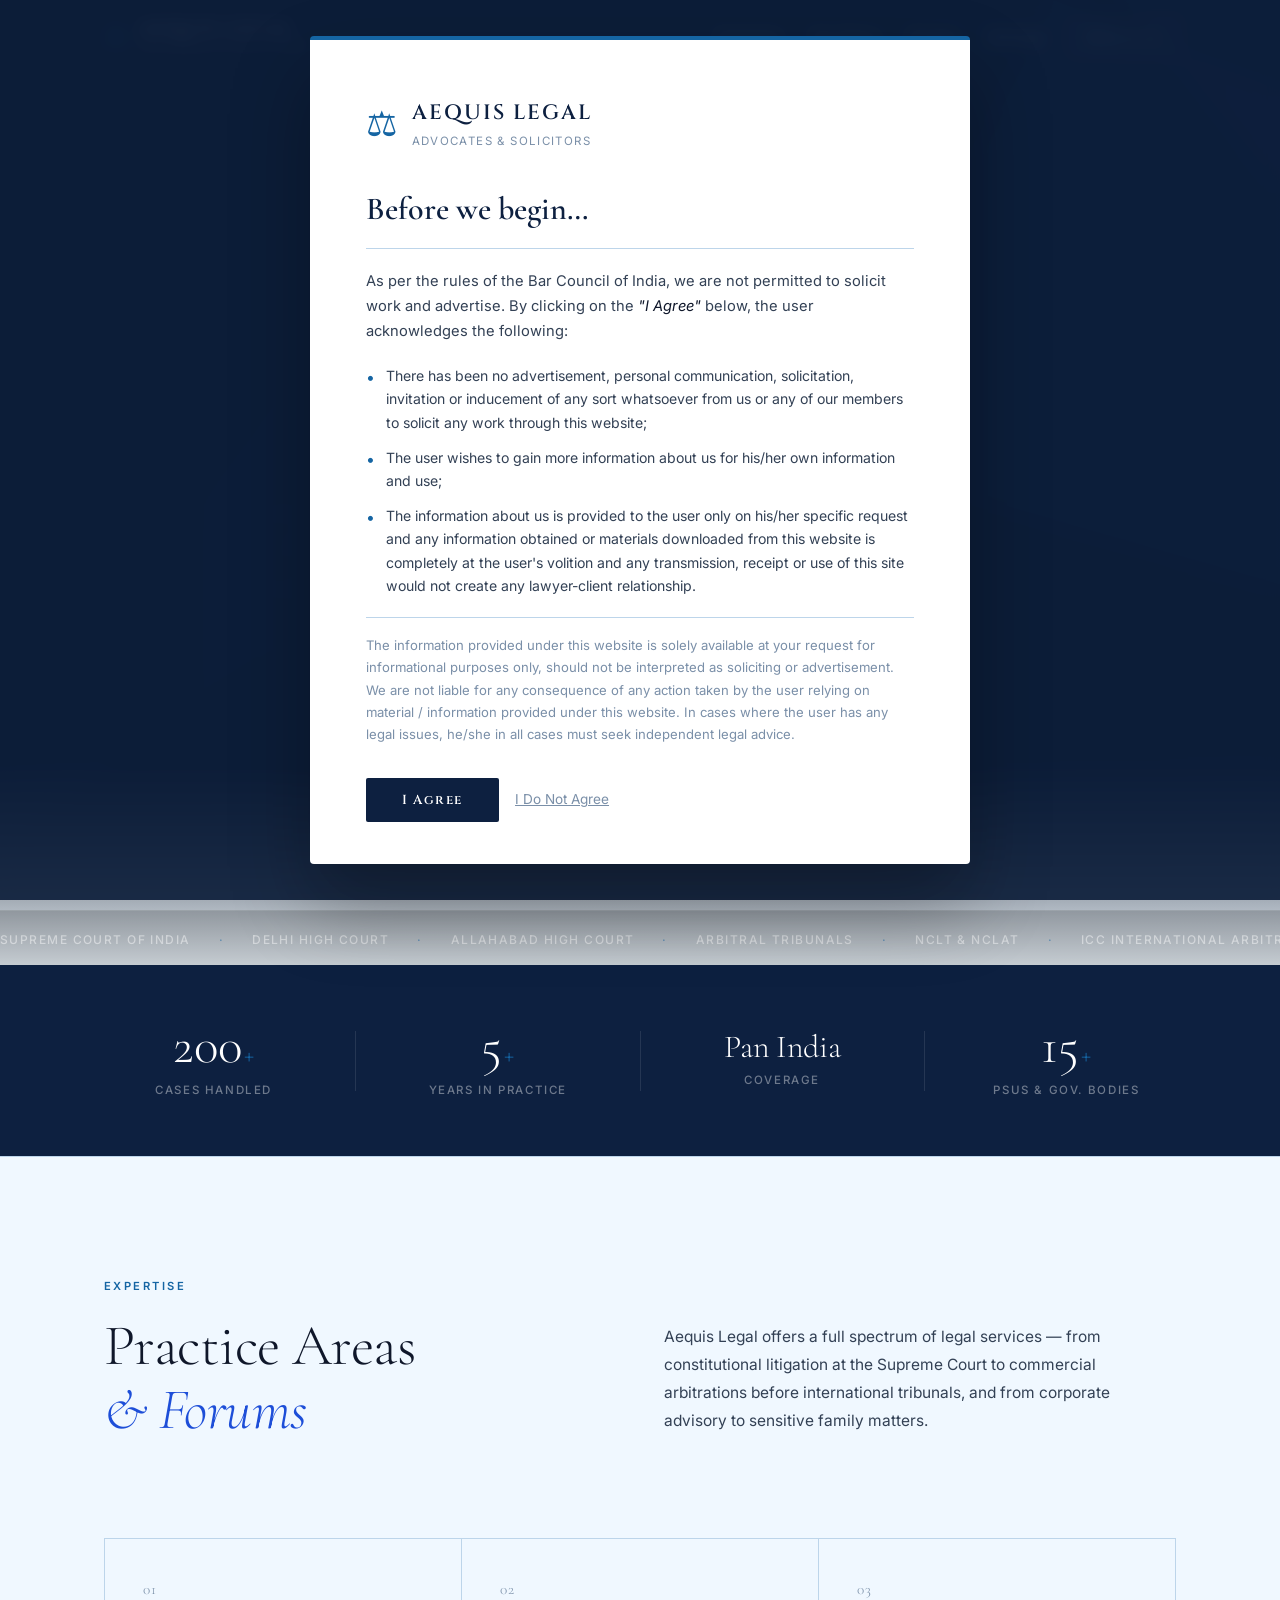
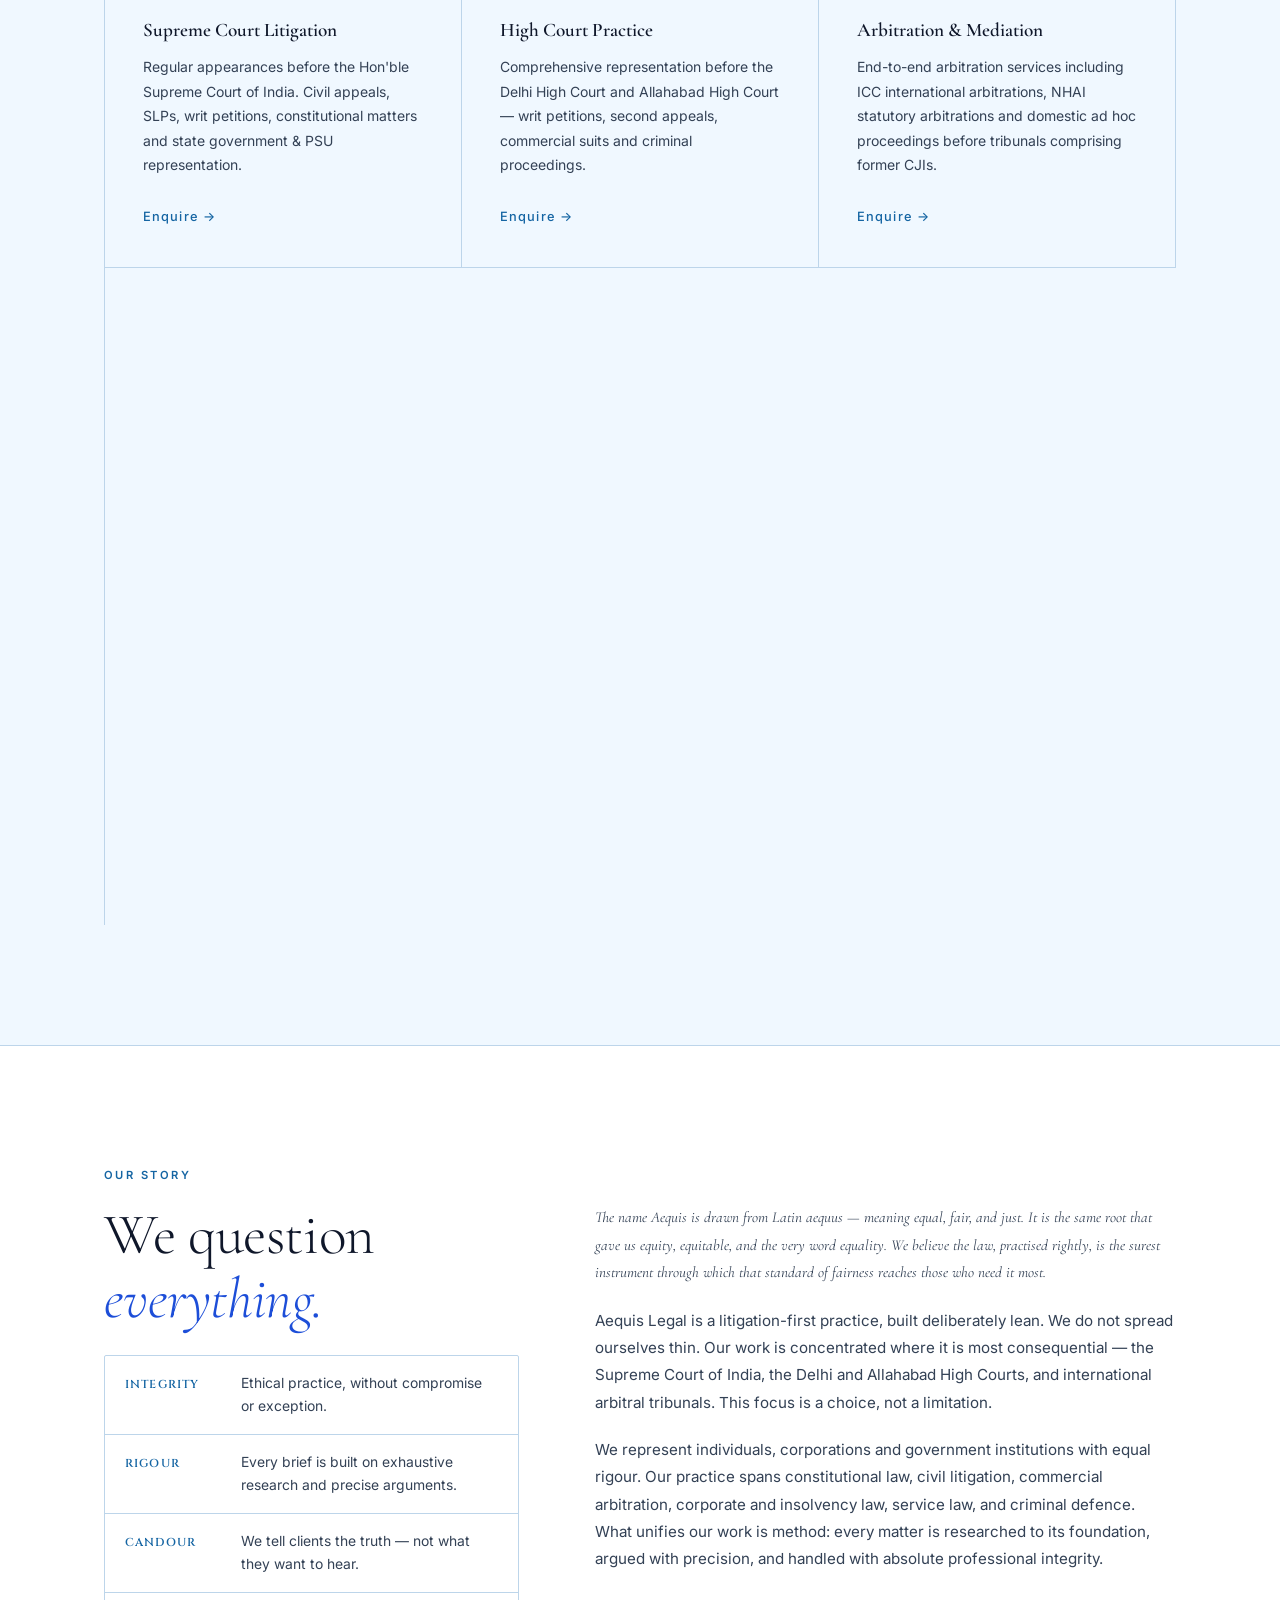
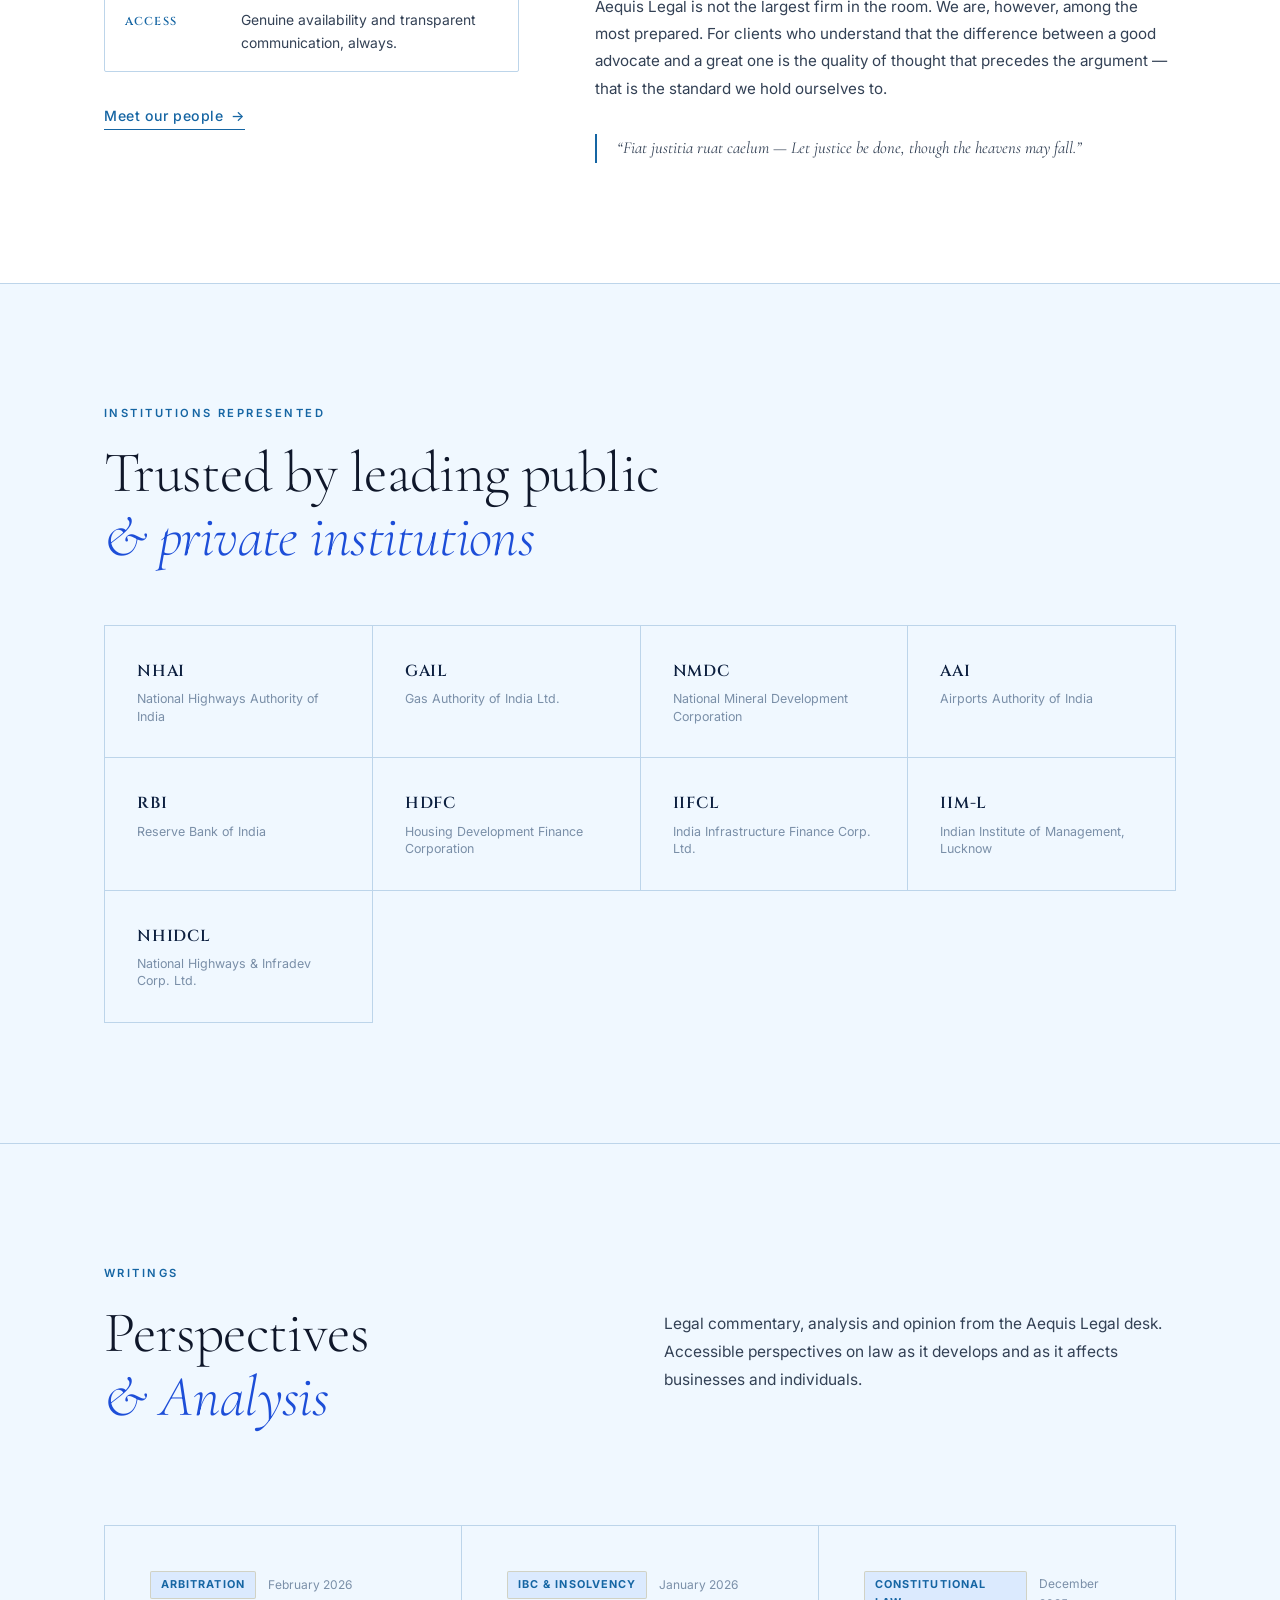
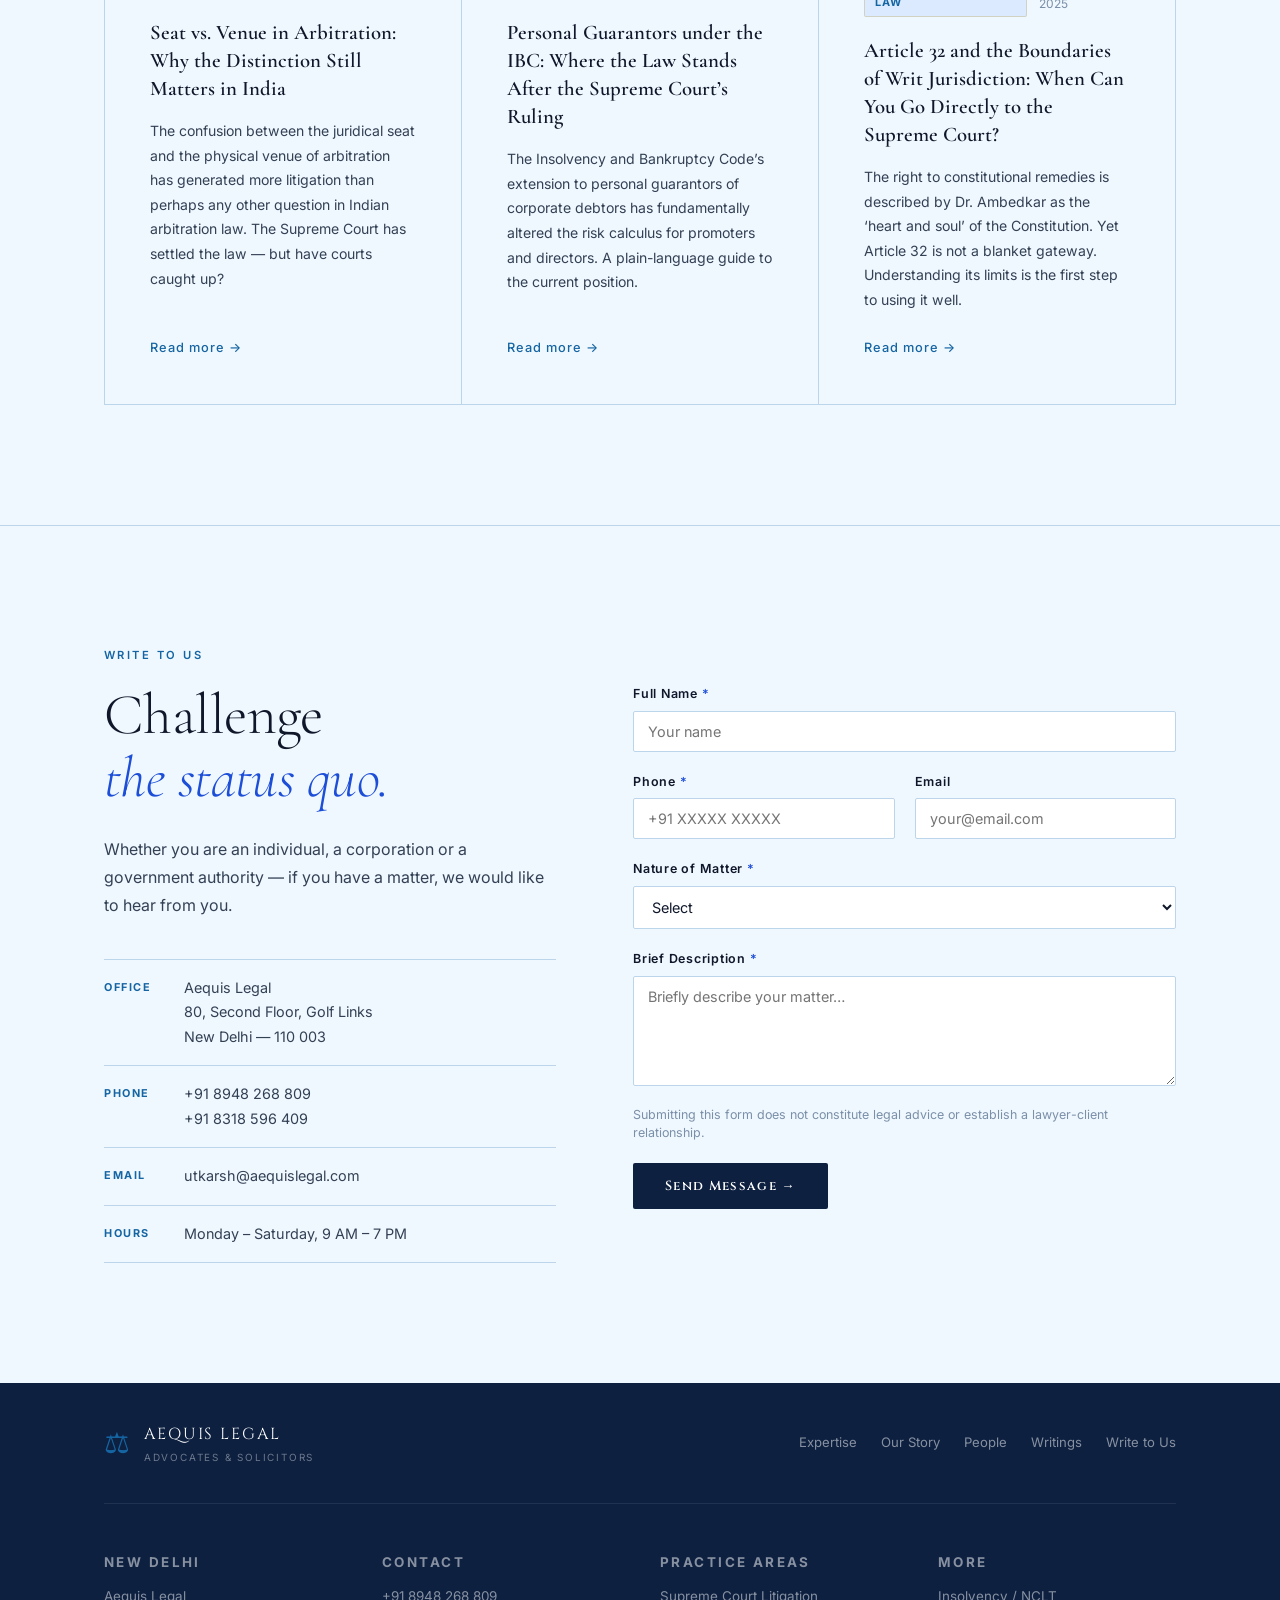
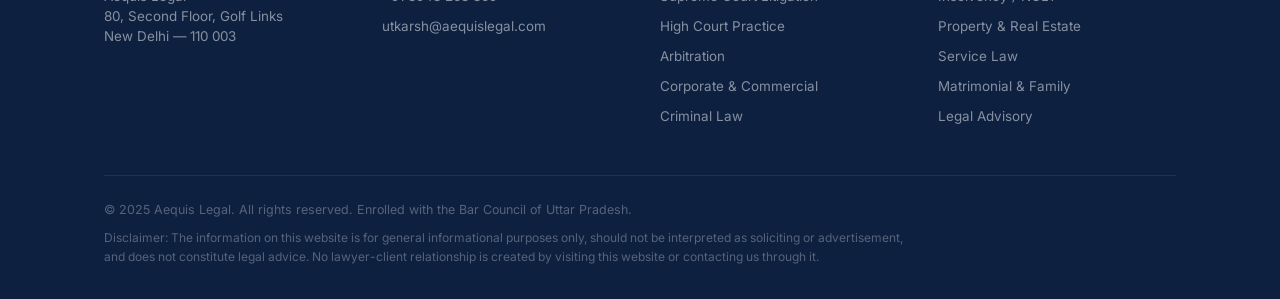
==== commit b5d65873: "Remove Abhikalp Pratap Singh references; generalise AAG mention; polish bio language" ====
--- a/website/index.html
+++ b/website/index.html
@@ -484,7 +484,7 @@
         <div class="contact-details">
           <div class="cd-row">
             <span class="cd-lbl">Office</span>
-            <span class="cd-val">Chambers of Mr. Abhikalp Pratap Singh, AOR<br/>80, Second Floor, Golf Links<br/>New Delhi — 110 003</span>
+            <span class="cd-val">Aequis Legal<br/>80, Second Floor, Golf Links<br/>New Delhi — 110 003</span>
           </div>
           <div class="cd-row">
             <span class="cd-lbl">Phone</span>
@@ -506,6 +506,12 @@
 
       <div class="contact-right">
         <form class="cf" id="contactForm">
+          <!-- Web3Forms: get your free access key at https://web3forms.com -->
+          <input type="hidden" name="access_key" value="YOUR_WEB3FORMS_ACCESS_KEY" />
+          <input type="hidden" name="subject" value="New Legal Enquiry – Aequis Legal" />
+          <input type="hidden" name="from_name" value="Aequis Legal" />
+          <!-- honeypot anti-spam -->
+          <input type="checkbox" name="botcheck" style="display:none" tabindex="-1" autocomplete="off" />
           <div class="cf-field">
             <label for="cf-name">Full Name <span class="req">*</span></label>
             <input type="text" id="cf-name" name="name" placeholder="Your name" required />
@@ -546,7 +552,10 @@
           </p>
           <button type="submit" class="cf-submit" id="cfSubmit">Send Message →</button>
           <p class="cf-success" id="cfSuccess" style="display:none">
-            Thank you. We will respond within 24 hours.
+            Thank you. Your enquiry has been received. We will respond within 24 hours. A confirmation has been sent to your email.
+          </p>
+          <p class="cf-error" id="cfError" style="display:none">
+            Sorry, there was a problem sending your message. Please email us directly at <a href="mailto:utkarsh@aequislegal.com">utkarsh@aequislegal.com</a>.
           </p>
         </form>
       </div>
@@ -581,7 +590,7 @@
     <div class="ft-mid">
       <div class="ft-col">
         <span class="ft-head">New Delhi</span>
-        <span>Chambers of Abhikalp Pratap Singh, AOR<br/>80, Second Floor, Golf Links<br/>New Delhi — 110 003</span>
+        <span>Aequis Legal<br/>80, Second Floor, Golf Links<br/>New Delhi — 110 003</span>
       </div>
       <div class="ft-col">
         <span class="ft-head">Contact</span>
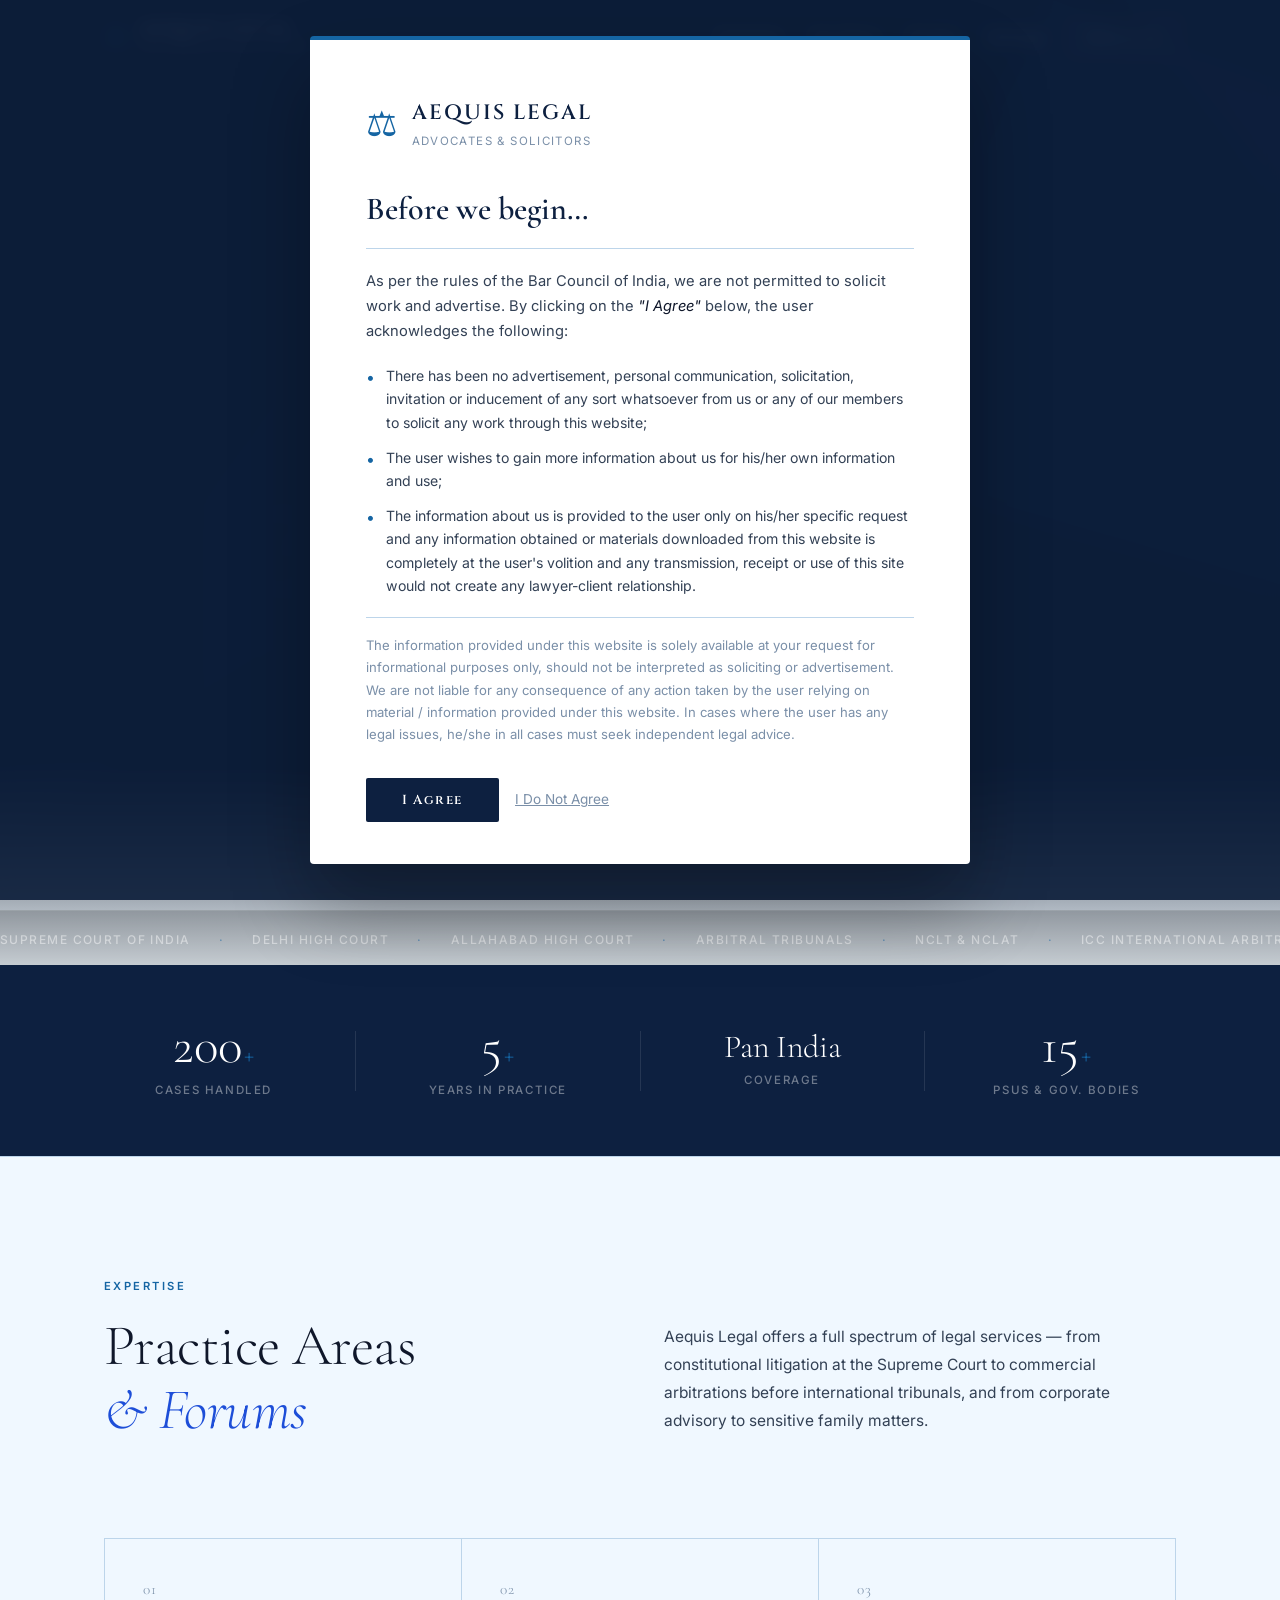
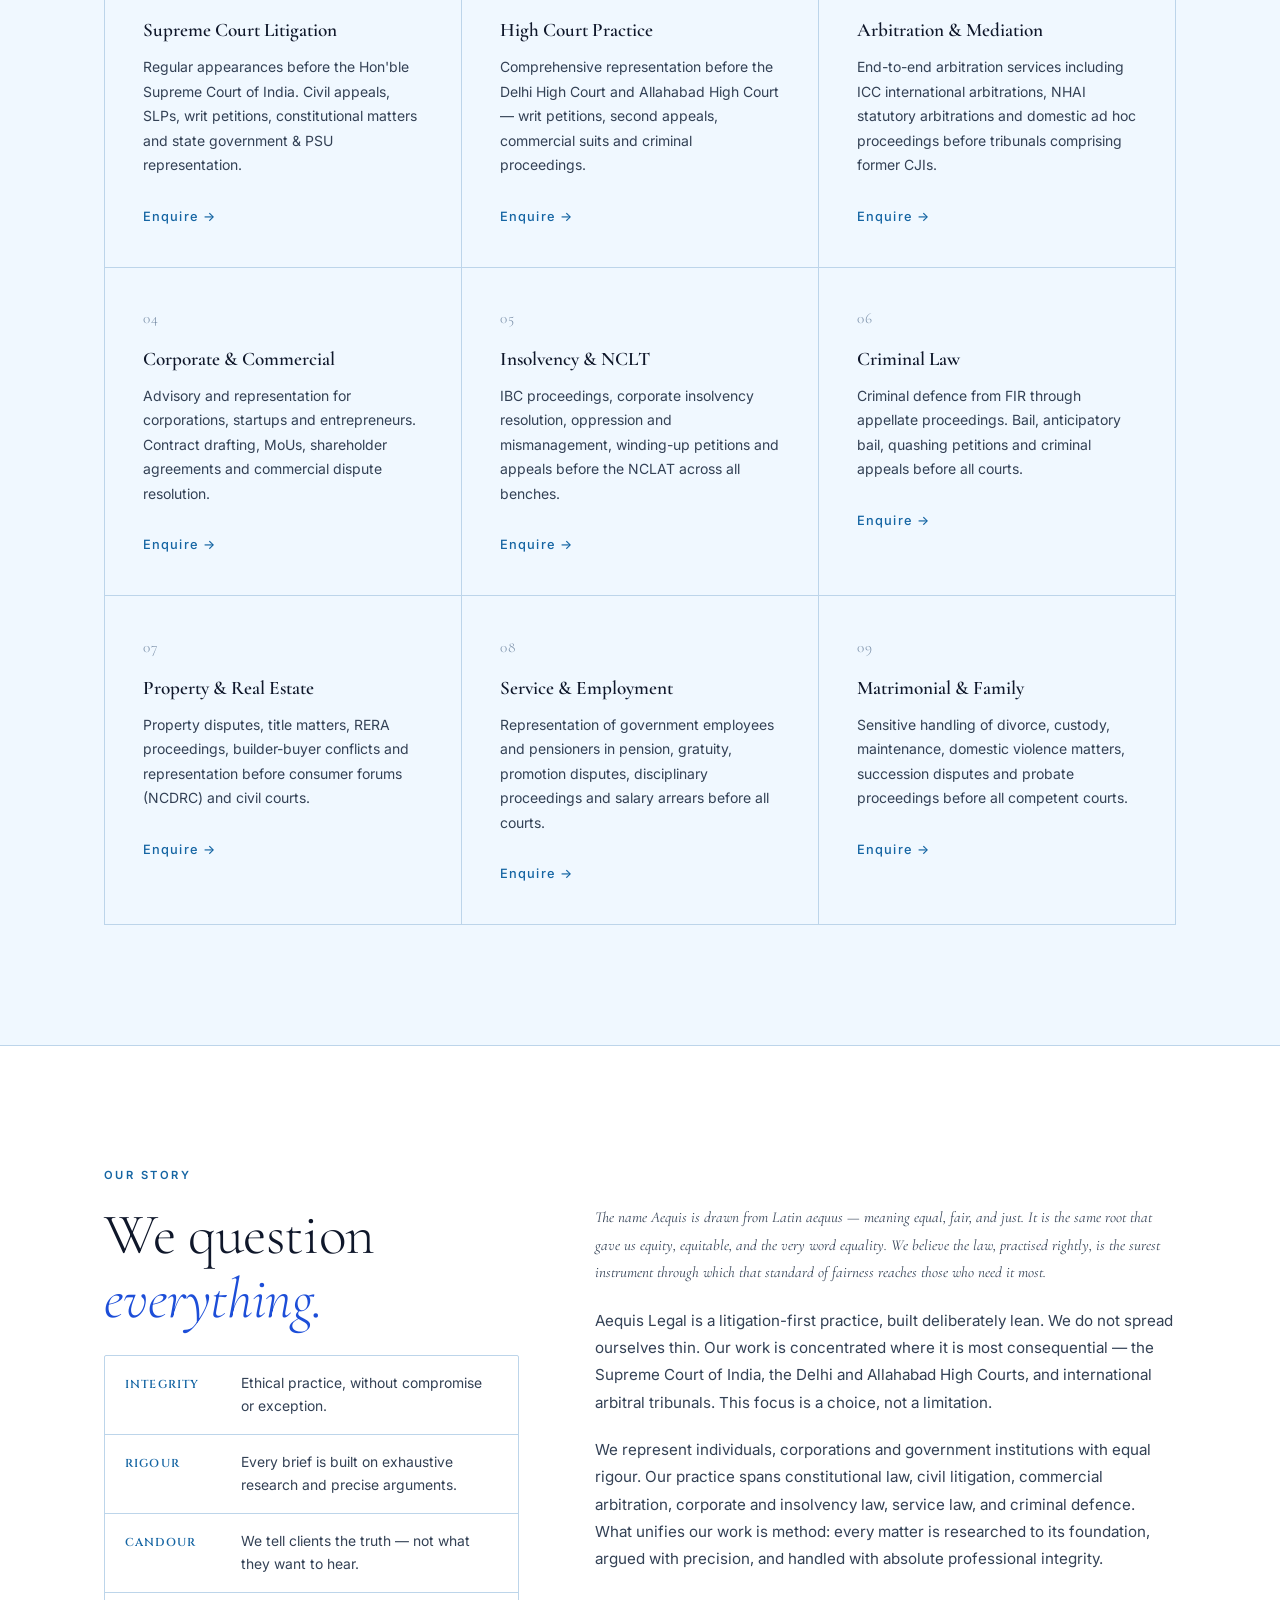
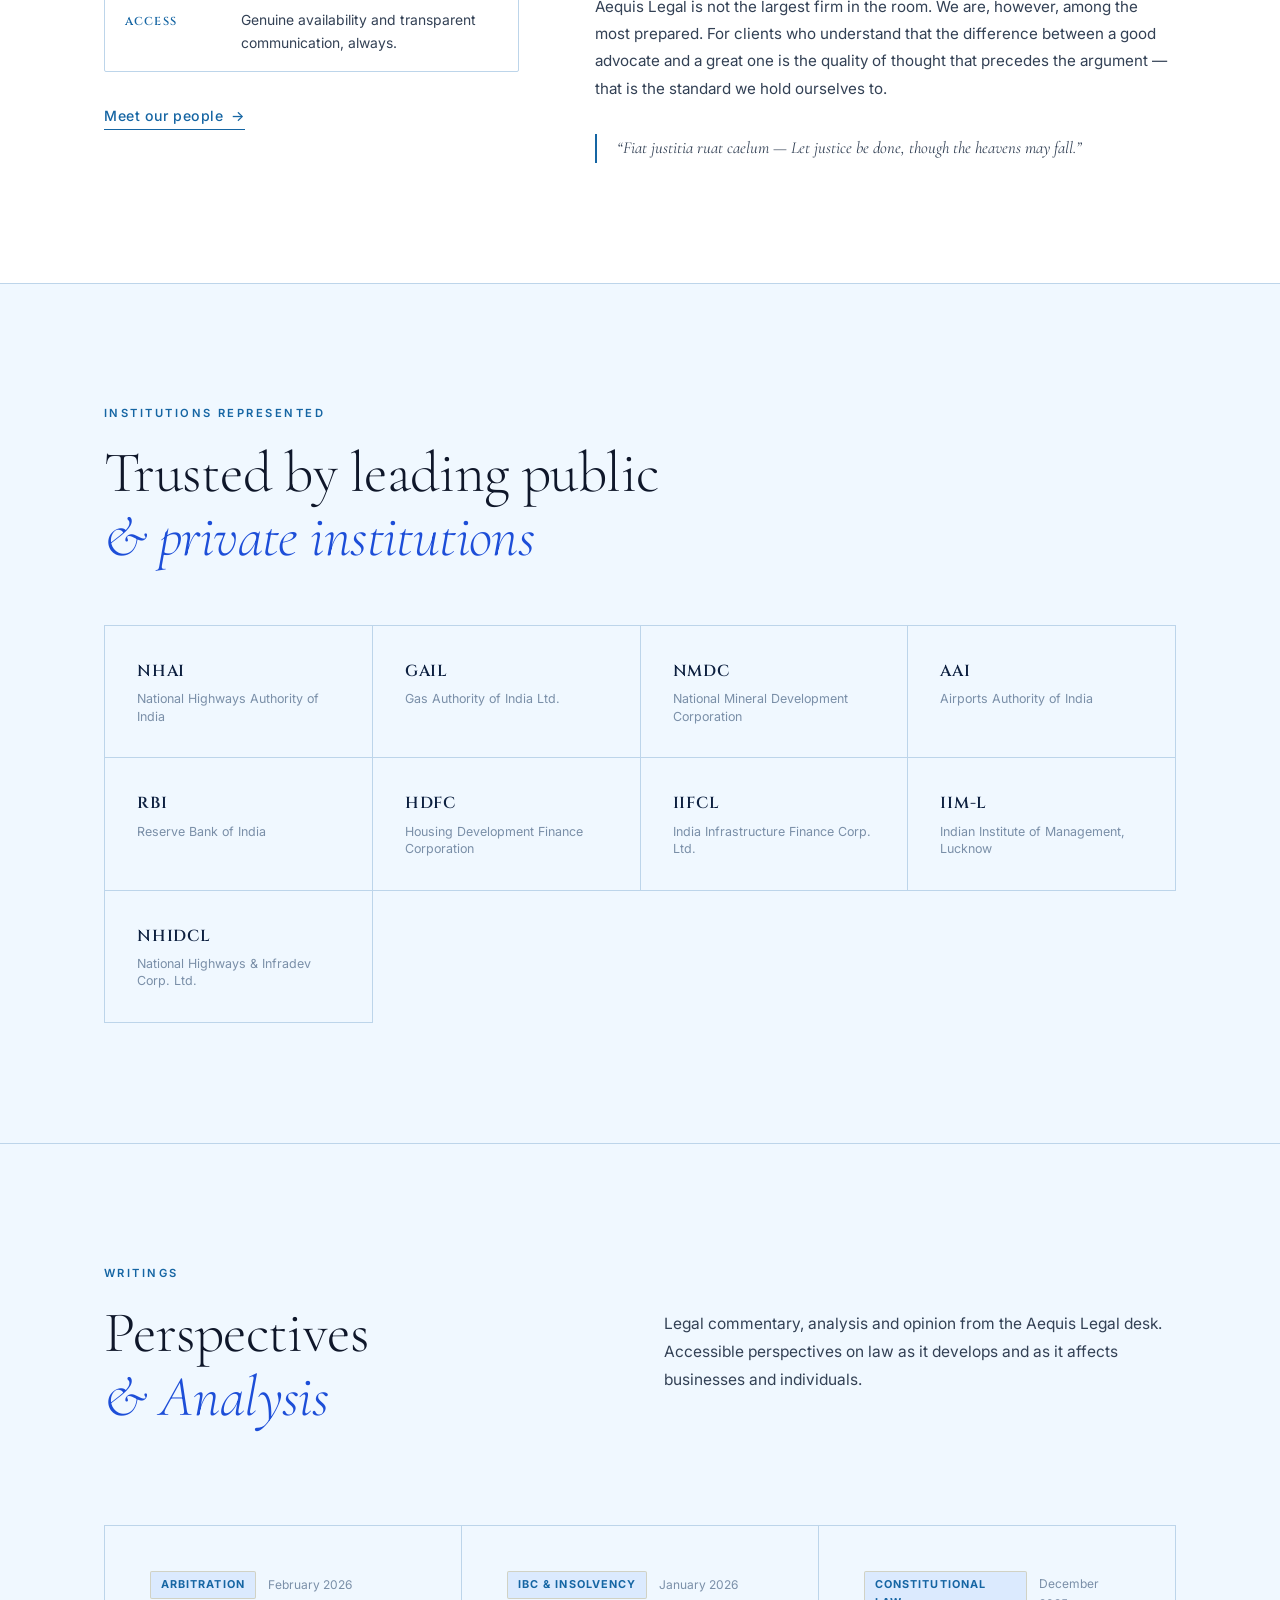
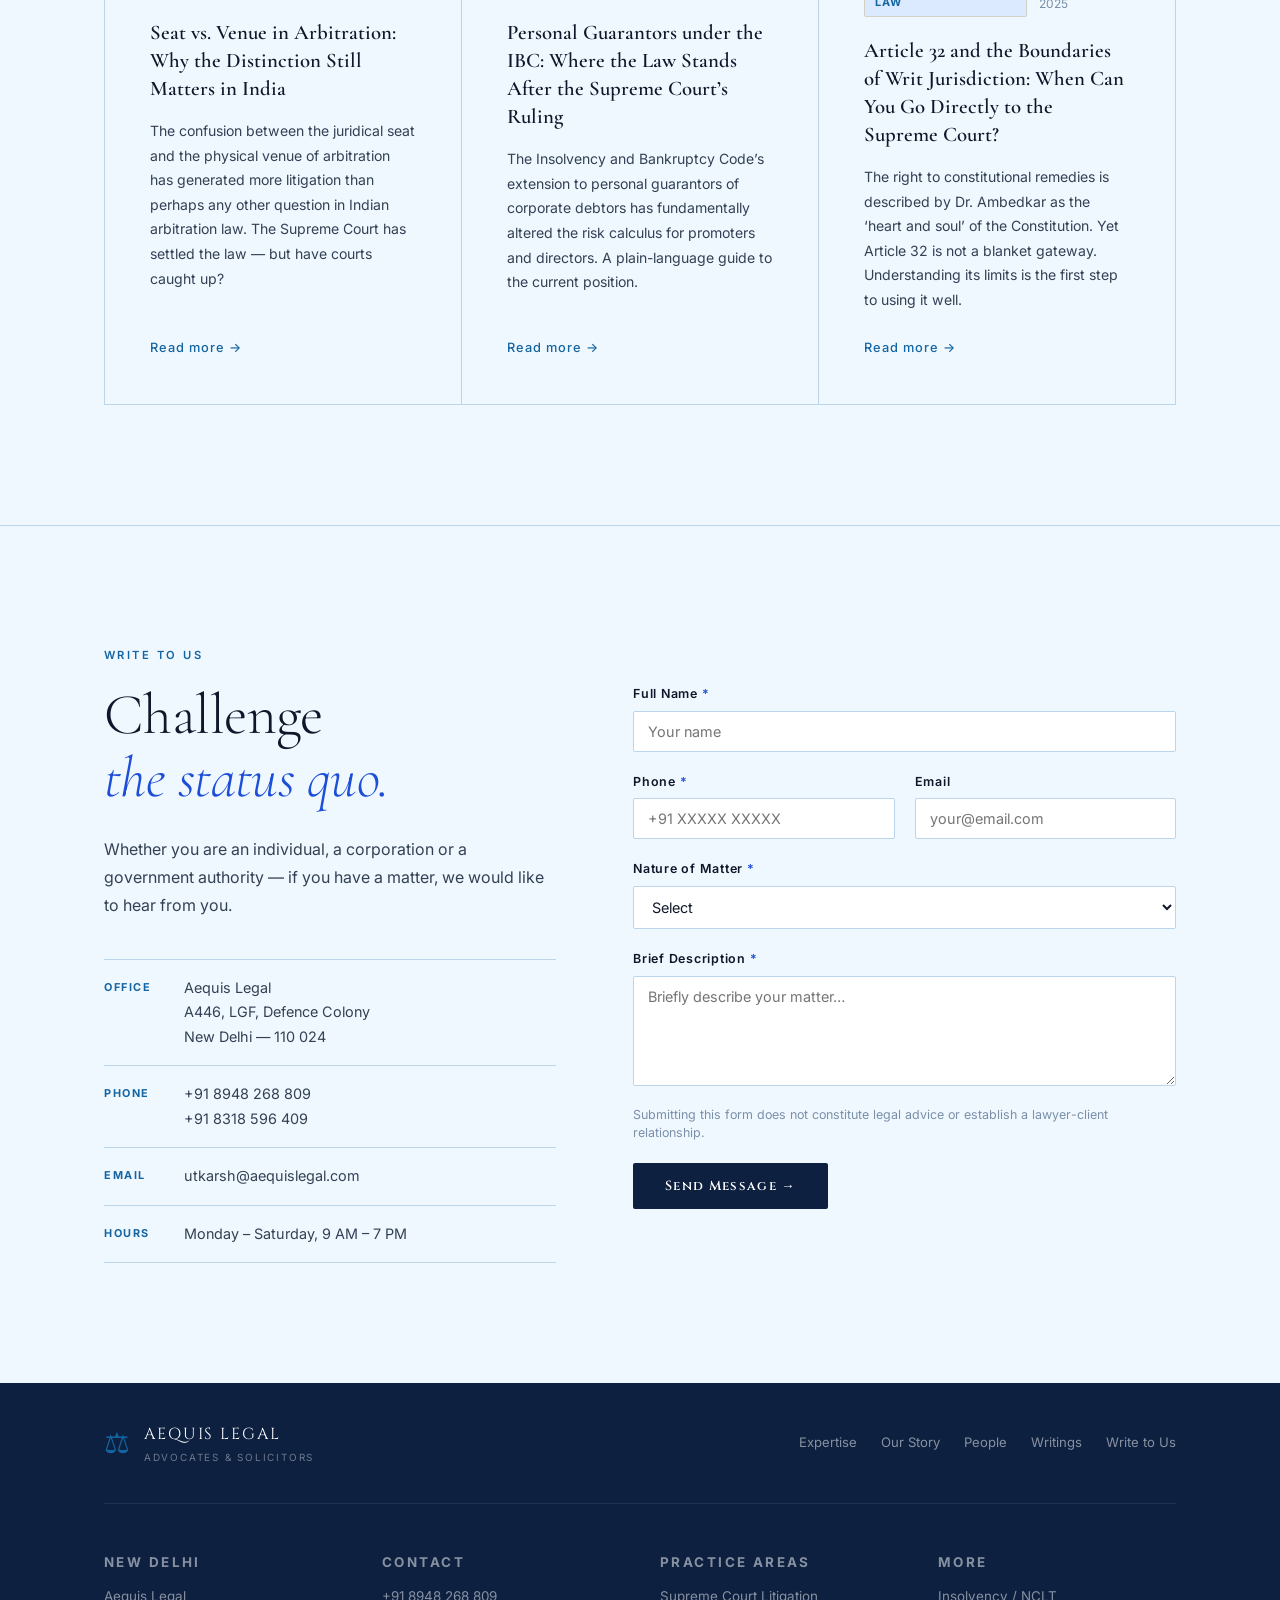
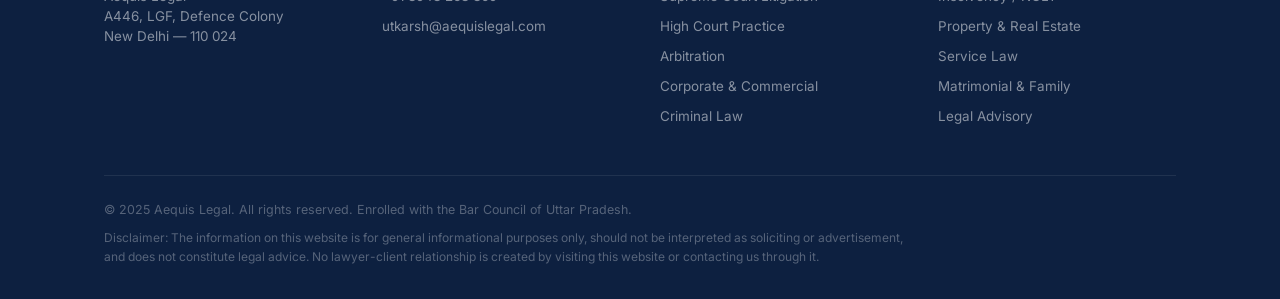
==== commit e42f094b: "SEO overhaul: full meta/OG/Twitter/JSON-LD on all pages; add CNAME for aequislegal.com; fix all cano" ====
--- a/website/index.html
+++ b/website/index.html
@@ -4,19 +4,32 @@
   <meta charset="UTF-8" />
   <meta name="viewport" content="width=device-width, initial-scale=1.0" />
 
-  <title>Aequis Legal | Advocates & Solicitors | Supreme Court of India</title>
-  <meta name="description" content="Aequis Legal — Advocates led by Utkarsh Kumar practising before the Supreme Court of India, Delhi High Court and Allahabad High Court. Civil, criminal, corporate, arbitration and constitutional matters." />
-  <meta name="keywords" content="Supreme Court advocate, Delhi High Court lawyer, Allahabad High Court advocate, arbitration lawyer India, corporate counsel, NCLT advocate, IBC insolvency, Aequis Legal, Utkarsh Kumar advocate" />
+  <title>Supreme Court Advocate New Delhi | Aequis Legal | Utkarsh Kumar</title>
+  <meta name="description" content="Aequis Legal — led by Utkarsh Kumar, advocate before the Supreme Court of India, Delhi HC and Allahabad HC. Civil, criminal, arbitration, corporate and constitutional matters. New Delhi." />
+  <meta name="keywords" content="Supreme Court advocate New Delhi, Supreme Court lawyer India, high court advocate Delhi, arbitration lawyer New Delhi, corporate lawyer Delhi, NCLT advocate Delhi, IBC insolvency lawyer India, constitutional lawyer India, criminal lawyer Delhi, Utkarsh Kumar advocate, best advocate Supreme Court India, law firm Defence Colony New Delhi, Aequis Legal" />
   <meta name="author" content="Utkarsh Kumar, Advocate" />
-  <link rel="canonical" href="https://www.aequislegal.com/" />
+  <meta name="robots" content="index, follow, max-snippet:-1, max-image-preview:large, max-video-preview:-1" />
+  <link rel="canonical" href="https://aequislegal.com/" />
+  <!-- Geo — local SEO -->
+  <meta name="geo.region" content="IN-DL" />
+  <meta name="geo.placename" content="New Delhi, India" />
+  <meta name="geo.position" content="28.5740;77.2230" />
+  <meta name="ICBM" content="28.5740, 77.2230" />
 
   <!-- Open Graph -->
   <meta property="og:type"        content="website" />
-  <meta property="og:url"         content="https://www.aequislegal.com/" />
-  <meta property="og:title"       content="Aequis Legal | Advocates & Solicitors" />
-  <meta property="og:description" content="Practising before the Supreme Court of India, Delhi HC and Allahabad HC. Civil, criminal, corporate and arbitration matters." />
-  <meta property="og:image"       content="https://www.aequislegal.com/og-image.jpg" />
+  <meta property="og:url"         content="https://aequislegal.com/" />
+  <meta property="og:title"       content="Supreme Court Advocate New Delhi | Aequis Legal" />
+  <meta property="og:description" content="Utkarsh Kumar practises before the Supreme Court of India, Delhi HC and Allahabad HC. Civil, criminal, corporate, arbitration and constitutional matters. New Delhi." />
+  <meta property="og:image"       content="https://aequislegal.com/img/utkarsh-kumar.jpg" />
   <meta property="og:locale"      content="en_IN" />
+  <meta property="og:site_name"   content="Aequis Legal" />
+
+  <!-- Twitter Card -->
+  <meta name="twitter:card"        content="summary_large_image" />
+  <meta name="twitter:title"       content="Supreme Court Advocate New Delhi | Aequis Legal" />
+  <meta name="twitter:description" content="Utkarsh Kumar — advocate before the Supreme Court of India, Delhi HC and Allahabad HC. Civil, criminal, corporate and arbitration matters." />
+  <meta name="twitter:image"       content="https://aequislegal.com/img/utkarsh-kumar.jpg" />
 
   <!-- Structured Data -->
   <script type="application/ld+json">
@@ -24,23 +37,77 @@
     "@context": "https://schema.org",
     "@type": "LegalService",
     "name": "Aequis Legal",
-    "description": "Full-service law firm led by Advocate Utkarsh Kumar practising before the Supreme Court of India, Delhi High Court and Allahabad High Court.",
-    "url": "https://www.aequislegal.com",
-    "telephone": "+918948268809",
+    "alternateName": "Aequis Legal — Advocates & Solicitors",
+    "description": "Full-service litigation practice led by Advocate Utkarsh Kumar, appearing before the Supreme Court of India, Delhi High Court and Allahabad High Court.",
+    "url": "https://aequislegal.com/",
+    "telephone": ["+918948268809", "+918318596409"],
     "email": "utkarsh@aequislegal.com",
     "address": {
       "@type": "PostalAddress",
-      "streetAddress": "Building No. 80, Second Floor, Golf Links",
+      "streetAddress": "A446, Lower Ground Floor, Defence Colony",
       "addressLocality": "New Delhi",
       "addressRegion": "Delhi",
-      "postalCode": "110003",
+      "postalCode": "110024",
       "addressCountry": "IN"
     },
+    "geo": {
+      "@type": "GeoCoordinates",
+      "latitude": 28.5740,
+      "longitude": 77.2230
+    },
+    "openingHoursSpecification": [{
+      "@type": "OpeningHoursSpecification",
+      "dayOfWeek": ["Monday","Tuesday","Wednesday","Thursday","Friday","Saturday"],
+      "opens": "09:00",
+      "closes": "19:00"
+    }],
+    "areaServed": [
+      { "@type": "City", "name": "New Delhi" },
+      { "@type": "Country", "name": "India" }
+    ],
+    "serviceType": [
+      "Supreme Court Litigation",
+      "High Court Practice",
+      "International Arbitration (ICC)",
+      "Corporate & Commercial Law",
+      "Constitutional Law",
+      "Criminal Defence",
+      "IBC & Insolvency (NCLT)",
+      "Service Law",
+      "Property & Real Estate Law"
+    ],
     "founder": {
       "@type": "Person",
       "name": "Utkarsh Kumar",
       "jobTitle": "Advocate",
-      "alumniOf": "Dr. Ram Manohar Lohiya National Law University, Lucknow"
+      "url": "https://aequislegal.com/about.html",
+      "alumniOf": {
+        "@type": "CollegeOrUniversity",
+        "name": "Dr. Ram Manohar Lohiya National Law University, Lucknow"
+      },
+      "knowsAbout": [
+        "Supreme Court of India",
+        "Delhi High Court",
+        "Allahabad High Court",
+        "ICC International Arbitration",
+        "IBC Insolvency and Bankruptcy Code",
+        "NCLT Proceedings",
+        "Constitutional Law",
+        "Corporate Litigation",
+        "Criminal Law"
+      ]
+    },
+    "hasOfferCatalog": {
+      "@type": "OfferCatalog",
+      "name": "Legal Services",
+      "itemListElement": [
+        { "@type": "Offer", "itemOffered": { "@type": "Service", "name": "Supreme Court Litigation" } },
+        { "@type": "Offer", "itemOffered": { "@type": "Service", "name": "High Court Representation" } },
+        { "@type": "Offer", "itemOffered": { "@type": "Service", "name": "ICC International Arbitration" } },
+        { "@type": "Offer", "itemOffered": { "@type": "Service", "name": "IBC & NCLT Proceedings" } },
+        { "@type": "Offer", "itemOffered": { "@type": "Service", "name": "Constitutional Matters" } },
+        { "@type": "Offer", "itemOffered": { "@type": "Service", "name": "Corporate & Commercial Advisory" } }
+      ]
     }
   }
   </script>
@@ -484,7 +551,7 @@
         <div class="contact-details">
           <div class="cd-row">
             <span class="cd-lbl">Office</span>
-            <span class="cd-val">Aequis Legal<br/>80, Second Floor, Golf Links<br/>New Delhi — 110 003</span>
+            <span class="cd-val">Aequis Legal<br/>A446, LGF, Defence Colony<br/>New Delhi — 110 024</span>
           </div>
           <div class="cd-row">
             <span class="cd-lbl">Phone</span>
@@ -590,7 +657,7 @@
     <div class="ft-mid">
       <div class="ft-col">
         <span class="ft-head">New Delhi</span>
-        <span>Aequis Legal<br/>80, Second Floor, Golf Links<br/>New Delhi — 110 003</span>
+        <span>Aequis Legal<br/>A446, LGF, Defence Colony<br/>New Delhi — 110 024</span>
       </div>
       <div class="ft-col">
         <span class="ft-head">Contact</span>
